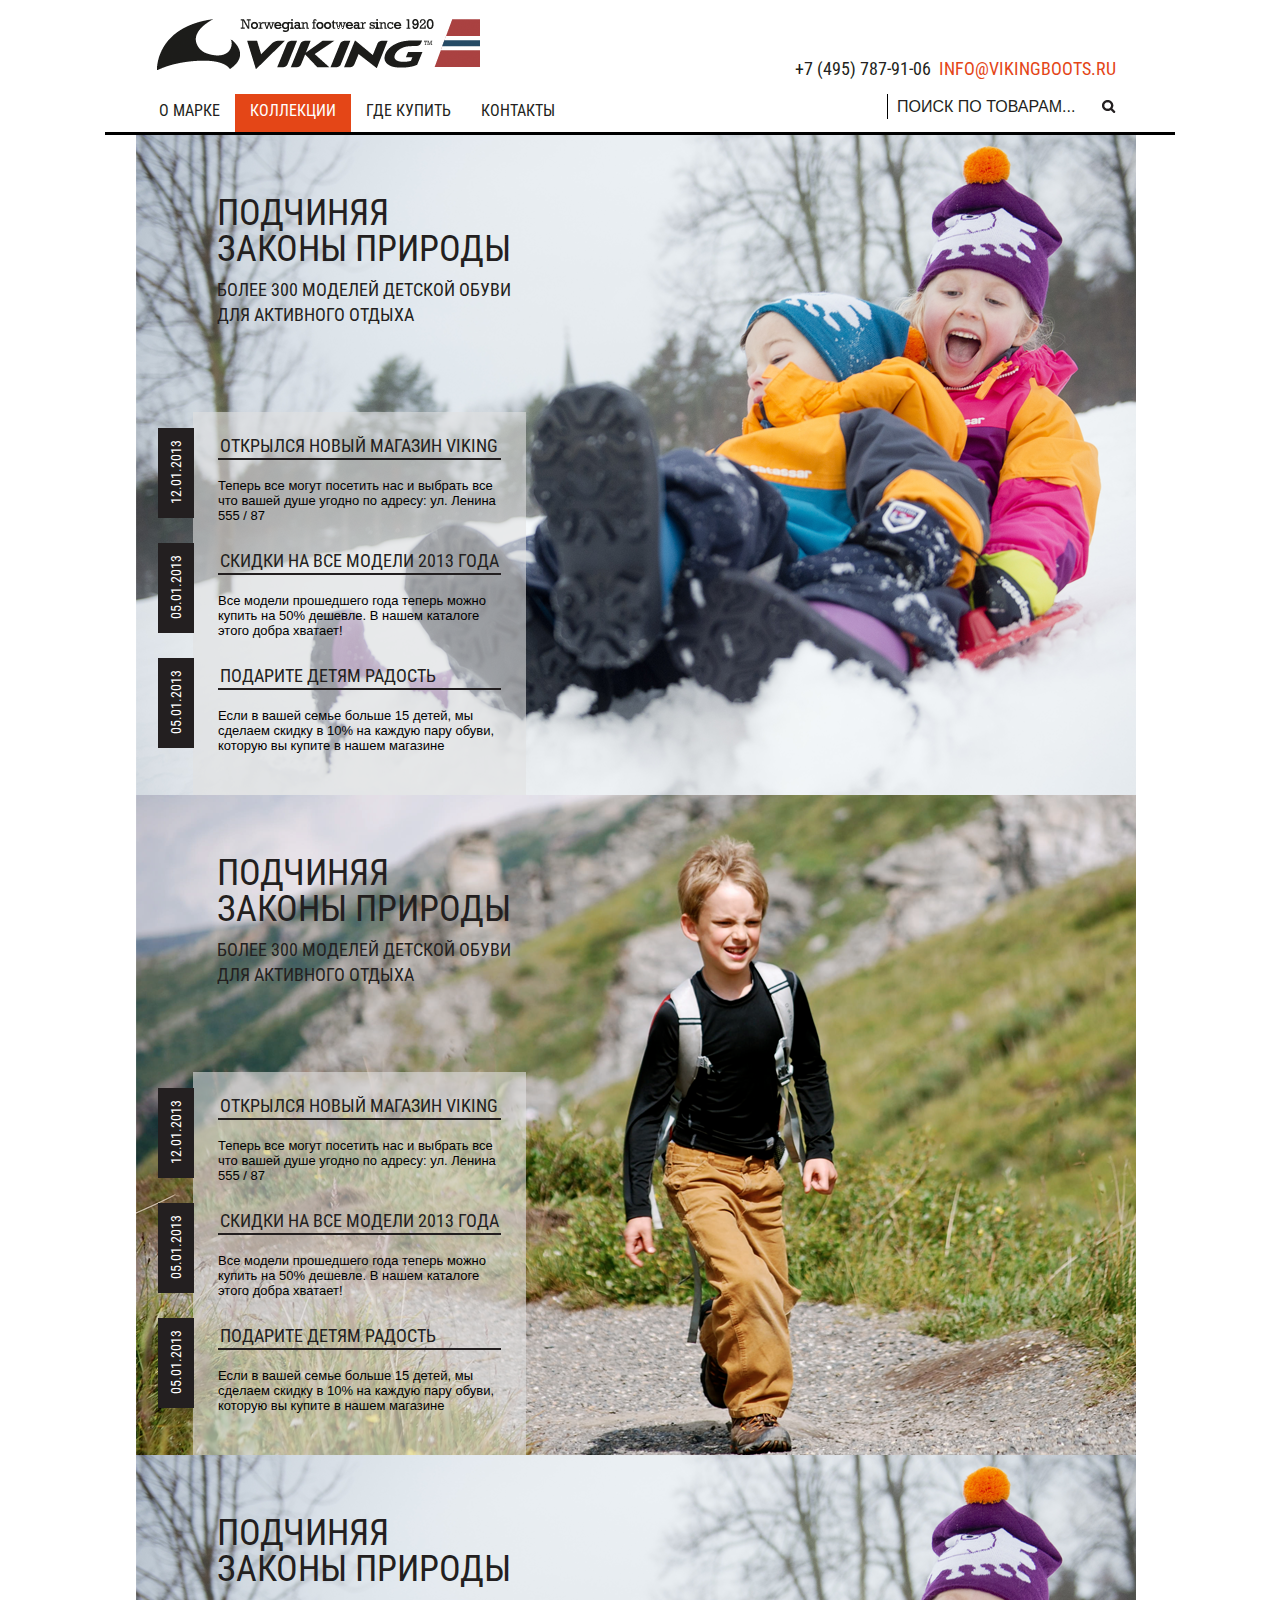
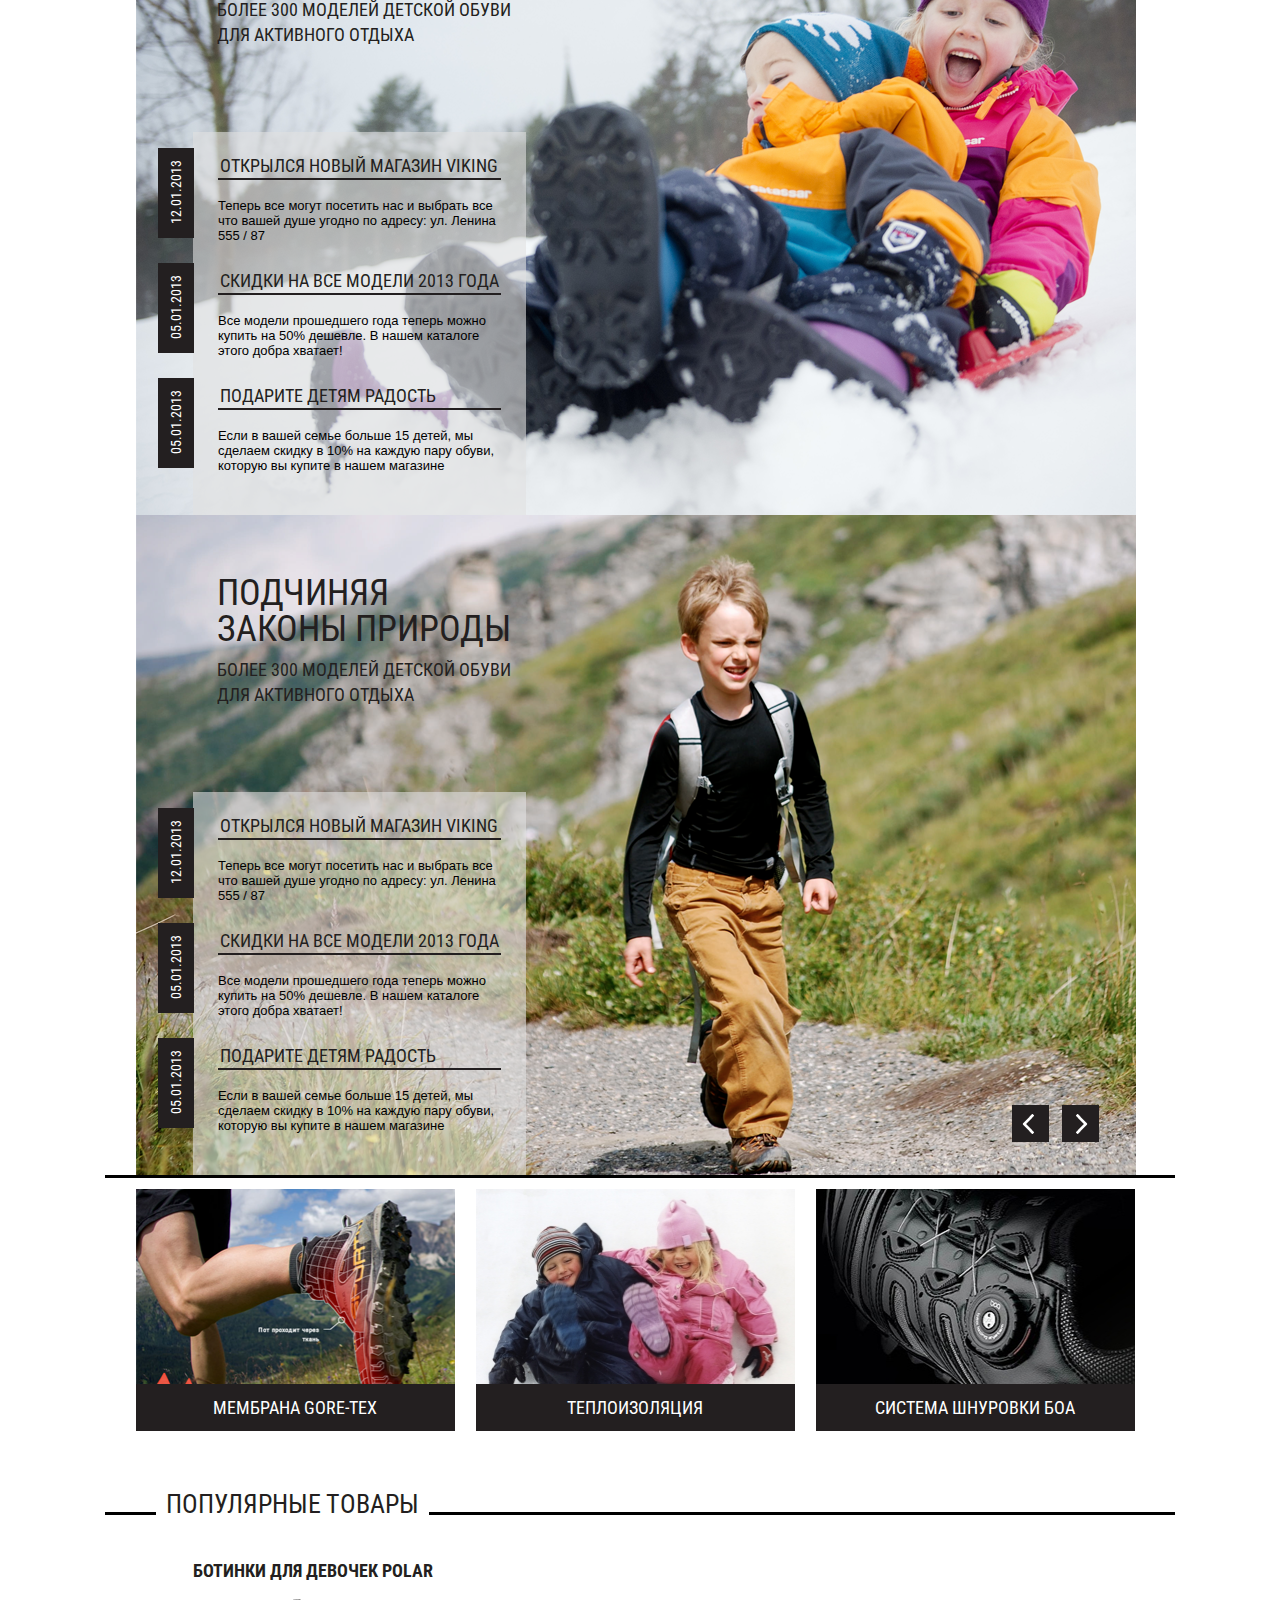
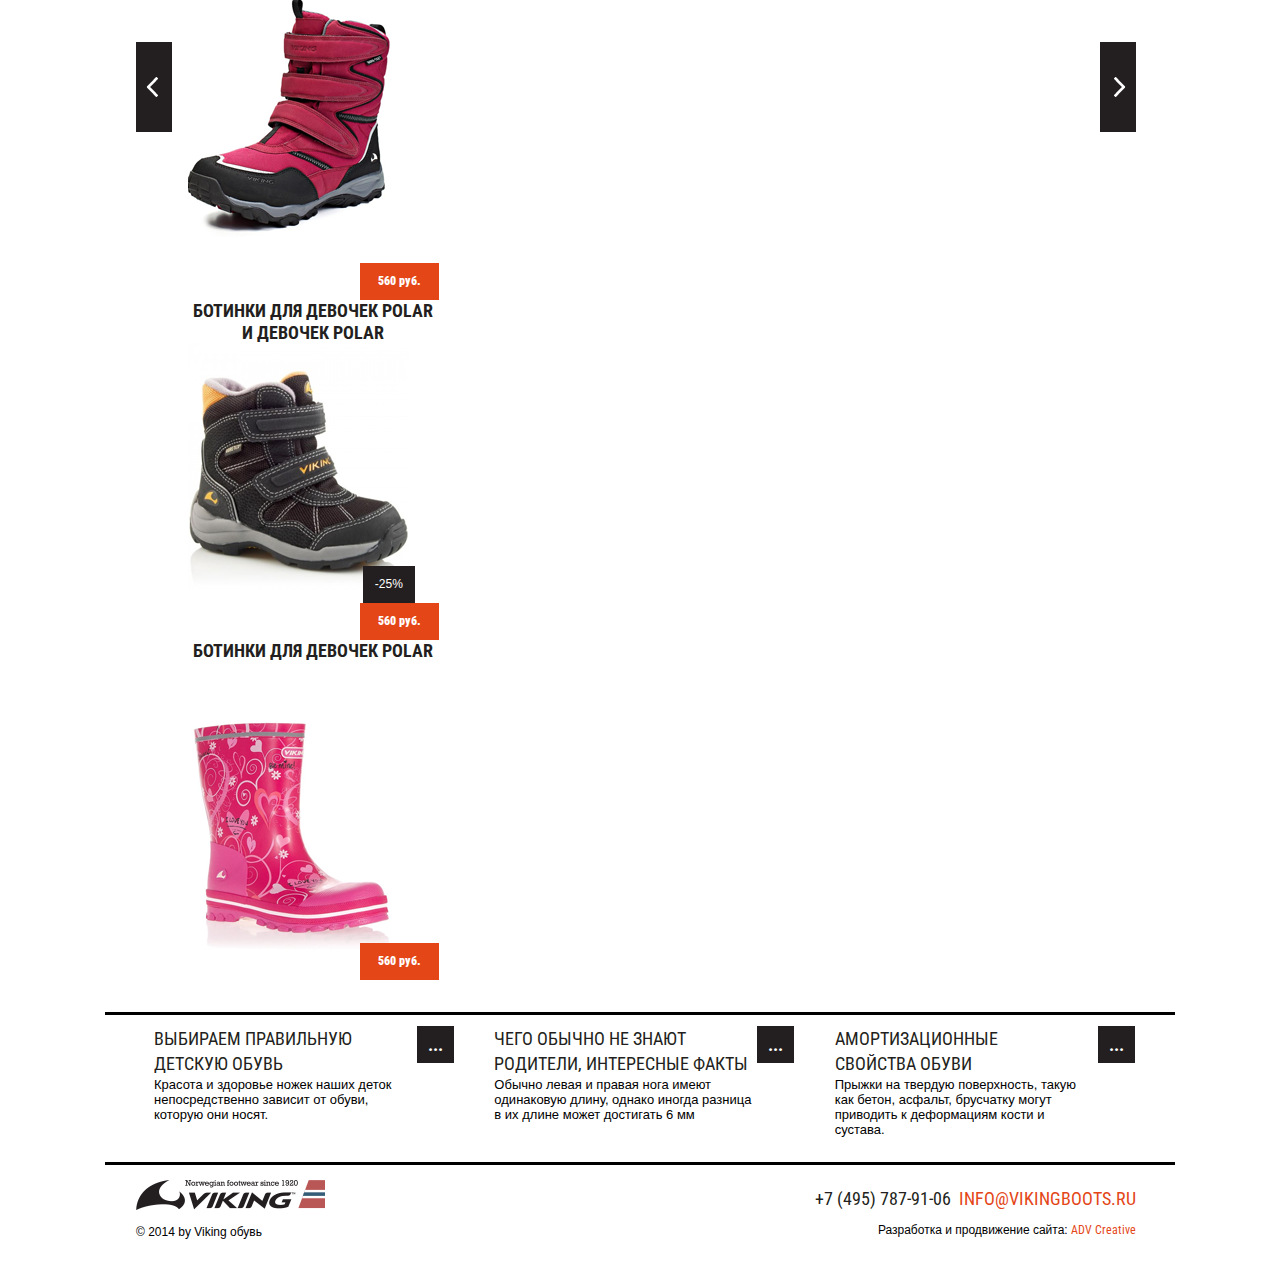
==== index.html @ 4ced4daa "index" ====
<!doctype html>
<!--[if lte IE 8]><html class="lteie8"><![endif]-->
<!--[if gt IE 8]><!--><html><!--<![endif]-->
<head>
	<meta charset="utf-8">
	<title>Template</title>
	<meta name="viewport" content="initial-scale=1"/>
	<link rel="stylesheet" media="screen" href="css/screen.css" >
	<link href='http://fonts.googleapis.com/css?family=Roboto+Condensed:400,700,900&subset=latin,cyrillic' rel='stylesheet' type='text/css'>
	<!--[if IE]><script src="js/html5shiv.js"></script><![endif]-->
	<script src="js/jquery.js"></script>
	<script src="js/cycle.js"></script>
	<script src="js/jquery.cycle2.carousel.js"></script>
	<script src="js/common.js"></script>
</head>
<body>

<!-- BEGIN  out-->
<div class="out">
	<!-- BEGIN .header -->
	<div class="header">
		<a href="#" class="header__left"></a>
		<div class="header__right">
			<span class="phone">+7 (495) 787-91-06</span>
			<a class="mail" href="mailto:info@vikingboots.ru">info@vikingboots.ru</a>
		</div>
	</div>
	<!-- END .header -->

	<!-- BEGIN .menu -->
	<ul class="menu">
		<li class="menu__input"><input type="text" placeholder="Поиск по товарам... "></li>
		<li class="menu__item"><a href="#">О марке</a></li>
		<li class="menu__item is-active"><a href="#">Коллекции</a></li>
		<li class="menu__item"><a href="#">Где купить</a></li>
		<li class="menu__item"><a href="#">контакты</a></li>
		<div class="border"></div>
	</ul>
	<!-- END .menu -->

	<!-- BEGIN .cycle -->
		<div class="cycle cycle-slideshow" 
	    data-cycle-fx="fadeout"
			data-cycle-pager-template="<button></button>"
      data-cycle-prev=".cycle__nav_prev"
      data-cycle-next=".cycle__nav_next"
      data-cycle-slides=".cycle__item"
	    data-cycle-timeout="4000"
	    data-cycle-pause-on-hover="true"
	    >
	    <div class="cycle__item">
				<img src="img/arr1.png" alt="img">
	    	<div class="cycle__field">
	    		<div class="cycle__top">
	    			<h3 class="h1">подчиняя<br>Законы Природы</h3>
	    			<div class="cycle__text">более 300 моделей детской обуви<br>для активного отдыха</div>
	    		</div>
					<div class="cycle__bot">
						<div class="cycle__col">
							<a href="#" class="h4">открылся новый магазин Viking</a>
							<p>Теперь все могут посетить нас и выбрать все что вашей душе угодно по адресу: ул. Ленина 555 / 87	</p>
							<div class="cycle__date">12.01.2013</div>
						</div>
						<div class="cycle__col">
							<a href="#" class="h4">Скидки на все модели 2013 года</a>
							<p>Все модели прошедшего года теперь можно купить на 50% дешевле. В нашем каталоге этого добра хватает!</p>
							<div class="cycle__date">05.01.2013</div>
						</div>
						<div class="cycle__col">
							<a href="#" class="h4">Подарите детям радость</a>
							<p>Если в вашей семье больше 15 детей, мы сделаем скидку в 10% на каждую пару обуви, которую вы купите в нашем магазине</p>
							<div class="cycle__date">05.01.2013</div>
						</div>
					</div>
	    	</div>
	    </div>
	    <div class="cycle__item">
				<img src="img/arr2.png" alt="img">
	    	<div class="cycle__field">
	    		<div class="cycle__top">
	    			<h3 class="h1">подчиняя<br>Законы Природы</h3>
	    			<div class="cycle__text">более 300 моделей детской обуви<br>для активного отдыха</div>
	    		</div>
					<div class="cycle__bot">
						<div class="cycle__col">
							<a href="#" class="h4">открылся новый магазин Viking</a>
							<p>Теперь все могут посетить нас и выбрать все что вашей душе угодно по адресу: ул. Ленина 555 / 87	</p>
							<div class="cycle__date">12.01.2013</div>
						</div>
						<div class="cycle__col">
							<a href="#" class="h4">Скидки на все модели 2013 года</a>
							<p>Все модели прошедшего года теперь можно купить на 50% дешевле. В нашем каталоге этого добра хватает!</p>
							<div class="cycle__date">05.01.2013</div>
						</div>
						<div class="cycle__col">
							<a href="#" class="h4">Подарите детям радость</a>
							<p>Если в вашей семье больше 15 детей, мы сделаем скидку в 10% на каждую пару обуви, которую вы купите в нашем магазине</p>
							<div class="cycle__date">05.01.2013</div>
						</div>
					</div>
	    	</div>
	    </div>
	    <div class="cycle__item">
				<img src="img/arr1.png" alt="img">
	    	<div class="cycle__field">
	    		<div class="cycle__top">
	    			<h3 class="h1">подчиняя<br>Законы Природы</h3>
	    			<div class="cycle__text">более 300 моделей детской обуви<br>для активного отдыха</div>
	    		</div>
					<div class="cycle__bot">
						<div class="cycle__col">
							<a href="#" class="h4">открылся новый магазин Viking</a>
							<p>Теперь все могут посетить нас и выбрать все что вашей душе угодно по адресу: ул. Ленина 555 / 87	</p>
							<div class="cycle__date">12.01.2013</div>
						</div>
						<div class="cycle__col">
							<a href="#" class="h4">Скидки на все модели 2013 года</a>
							<p>Все модели прошедшего года теперь можно купить на 50% дешевле. В нашем каталоге этого добра хватает!</p>
							<div class="cycle__date">05.01.2013</div>
						</div>
						<div class="cycle__col">
							<a href="#" class="h4">Подарите детям радость</a>
							<p>Если в вашей семье больше 15 детей, мы сделаем скидку в 10% на каждую пару обуви, которую вы купите в нашем магазине</p>
							<div class="cycle__date">05.01.2013</div>
						</div>
					</div>
	    	</div>
	    </div>
	    <div class="cycle__item">
				<img src="img/arr2.png" alt="img">
	    	<div class="cycle__field">
	    		<div class="cycle__top">
	    			<h3 class="h1">подчиняя<br>Законы Природы</h3>
	    			<div class="cycle__text">более 300 моделей детской обуви<br>для активного отдыха</div>
	    		</div>
					<div class="cycle__bot">
						<div class="cycle__col">
							<a href="#" class="h4">открылся новый магазин Viking</a>
							<p>Теперь все могут посетить нас и выбрать все что вашей душе угодно по адресу: ул. Ленина 555 / 87	</p>
							<div class="cycle__date">12.01.2013</div>
						</div>
						<div class="cycle__col">
							<a href="#" class="h4">Скидки на все модели 2013 года</a>
							<p>Все модели прошедшего года теперь можно купить на 50% дешевле. В нашем каталоге этого добра хватает!</p>
							<div class="cycle__date">05.01.2013</div>
						</div>
						<div class="cycle__col">
							<a href="#" class="h4">Подарите детям радость</a>
							<p>Если в вашей семье больше 15 детей, мы сделаем скидку в 10% на каждую пару обуви, которую вы купите в нашем магазине</p>
							<div class="cycle__date">05.01.2013</div>
						</div>
					</div>
	    	</div>
	    </div>
			<button class="cycle__nav cycle__nav_prev"><span><i></i></span></button>
			<button class="cycle__nav cycle__nav_next"><span><i></i></span></button>
		</div>
		<!-- END .cycle -->

		<!-- BEGIN .previews-->
		<div class="previews">
			<div class="previews__item" style="background: url('img/arr3.png')">
				<div class="previews__col">
					<h3 class="h4">Мембрана Gore-Tex</h3>
					<div class="previews__text"><p>Мокрая ткань отнимает тепло у вашего тела. Ткани GORE-TEX® крайне водостойки, благодаря чему вы остаетесь в сухости и продолжаете заниматься своим делом в комфорте.</p></div>
					<a href="#" class="btn">Подробнее<i>&raquo;</i></a>
				</div>
			</div>
			<div class="previews__item" style="background: url('img/arr4.png')">
				<div class="previews__col">
					<h3 class="h4">Теплоизоляция</h3>
					<div class="previews__text"><p>Мокрая ткань отнимает тепло у вашего тела. Ткани GORE-TEX® крайне водостойки, благодаря чему вы остаетесь в сухости и продолжаете заниматься своим делом в комфорте.</p></div>
					<a href="#" class="btn">Подробнее<i>&raquo;</i></a>
				</div>
			</div>
			<div class="previews__item" style="background: url('img/arr5.png')">
				<div class="previews__col">
					<h3 class="h4">Система шнуровки БОА</h3>
					<div class="previews__text"><p>Мокрая ткань отнимает тепло у вашего тела. Ткани GORE-TEX® крайне водостойки, благодаря чему вы остаетесь в сухости и продолжаете заниматься своим делом в комфорте.</p></div>
					<a href="#" class="btn">Подробнее<i>&raquo;</i></a>
				</div>
			</div>
			<div class="border"></div>
		</div>
		<!-- END .previews -->

		<!-- BEGIN .carousel -->
		<div class="popular-items">
			<h3 class="h3">Популярные товары</h3>
			<div class="border"></div>
			<div class="carousel">
				<div class="cycle-slideshow" 
			    data-cycle-fx="carousel"
			    data-cycle-timeout="0"
			    data-cycle-carousel-visible="3"
					data-cycle-pager-template="<button></button>"
			    data-cycle-next=".cycle__nav_prev"
			    data-cycle-prev=".cycle__nav_next"
			    data-cycle-slides=".carousel__item"
			    >
			    <div class="carousel__item">
			    	<h3 class="h4">Ботинки для девочек Polar</h3>
			    	<div class="carousel__img"><img src="img/arr6.png" alt="img"></a></div>
			    	<div class="price">
			    		<div class="price__value">560 руб.</div>
			    	</div>
			    </div>
			    <div class="carousel__item">
			    	<h3 class="h4">Ботинки для девочек Polar<br>и девочек Polar</h3>
			    	<div class="carousel__img"><img src="img/arr7.png" alt="img"></a></div>
			    	<div class="price">
			    		<div class="price__discount">-25%</div>
			    		<div class="price__value">560 руб.</div>
			    	</div>
			    </div>
			    <div class="carousel__item">
			    	<h3 class="h4">Ботинки для девочек Polar</h3>
			    	<div class="carousel__img"><img src="img/arr8.png" alt="img"></a></div>
			    	<div class="price">
			    		<div class="price__value">560 руб.</div>
			    	</div>
			    </div>
			  </div>
				<button class="cycle__nav cycle__nav_prev"><i></i></button>
				<button class="cycle__nav cycle__nav_next"><i></i></button>
			</div>
		</div>
		<!-- END .carousel -->

		<!-- BEGIN .article -->
		<div class="article">
			<div class="border"></div>
			<div class="article__item">
				<h3 class="h4">Выбираем правильную <br>детскую обувь</h3>
				<p>Красота и здоровье ножек наших деток непосредственно зависит от обуви, которую они носят.</p>
				<a href="#" class="article__continue">...</a>
			</div>
			<div class="article__item">
				<h3 class="h4">Чего обычно не знают<br>родители, интересные факты</h3>
				<p>Обычно левая и правая нога имеют одинаковую длину, однако иногда разница в их длине может достигать 6 мм</p>
				<a href="#" class="article__continue">...</a>
			</div>
			<div class="article__item article__item_mod">
				<h3 class="h4">Амортизационные<br>свойства обуви</h3>
				<p>Прыжки на твердую поверхность, такую как бетон, асфальт, брусчатку могут приводить к деформациям кости и сустава.</p>
				<a href="#" class="article__continue">...</a>
			</div>
		</div>
		<!-- END .article -->
		<!-- BEGIN .footer -->
		<div class="footer">
			<div class="border"></div>
			<div class="footer__left">
				<a href="#" class="footer__logo"></a>
				<div class="footer__copyright">© 2014 by Viking обувь</div>
			</div>
			<div class="footer__right">
				<span class="phone">+7 (495) 787-91-06</span>
				<a class="mail" href="mailto:info@vikingboots.ru">info@vikingboots.ru</a>
				<div class="footer__development">Разработка и продвижение сайта: <a href="#">ADV Creative</a></div>
			</div>
		</div>
		<!-- END .footer -->
</div>
<!-- END out-->

</body>
</html>
---- css/screen.css ----
/*done by Coderiver.com.ua */
html, body, div, span, applet, object, iframe, h1, h2, h3, h4, h5, h6, p, blockquote, pre, a, abbr, acronym, address, big, cite, code, del, dfn, em, img, ins, kbd, q, s, samp, small, strike, strong, sub, sup, tt, var, b, u, i, center, dl, dt, dd, ol, ul, li, fieldset, form, label, legend, table, caption, tbody, tfoot, thead, tr, th, td, article, aside, canvas, details, embed, figure, figcaption, footer, header, hgroup, menu, nav, output, ruby, section, summary, time, mark, audio, video { margin: 0; padding: 0; border: 0; vertical-align: baseline; }

body, html { height: 100%; }

img, fieldset, a img { border: none; }

input[type="submit"], button { cursor: pointer; }
input[type="submit"]::-moz-focus-inner, button::-moz-focus-inner { padding: 0; border: 0; }

textarea { overflow: auto; }

input, button { margin: 0; padding: 0; border: 0; }

input, textarea, select, button, h1, h2, h3, h4, h5, h6, a, span, a:focus { outline: none; }

ul, ol { list-style-type: none; }

@media only screen and (min-device-width: 320px) and (max-device-width: 480px) { * { -webkit-text-size-adjust: none; } }
table { border-spacing: 0; border-collapse: collapse; width: 100%; }

body { font-size: 12px; font-family: Arial, sans-serif; line-height: 1.4; }

.btn { width: 185px; height: 47px; color: white; line-height: 47px; text-align: center; text-transform: uppercase; font-size: 18px; text-decoration: none; vertical-align: middle; font-family: "Roboto Condensed", sans-serif; background: #231f20; display: inline-block; -webkit-transition: 0.2s; -moz-transition: 0.2s; -o-transition: 0.2s; transition: 0.2s; }
.btn:hover { background: #e34617; -webkit-transition: 0.2s; -moz-transition: 0.2s; -o-transition: 0.2s; transition: 0.2s; }

.l { *zoom: 1; }
.l:after { content: " "; display: table; clear: both; }
.l .l-col1 { float: left; width: 20%; }
.l .l-col2 { float: right; width: 70%; }

.out { margin: 0 auto; padding: 0 39px 0 31px; width: 1070px; min-height: 100%; -webkit-box-sizing: border-box; -moz-box-sizing: border-box; box-sizing: border-box; }

.h1 { font-size: 36px; }

.h3 { font-size: 26px; }

.h4 { font-size: 18px; }

.h1, .h3, .h4 { text-transform: uppercase; }

a, .h1, .h3, .h4, .phone, .mail, .menu__item, .cycle__top, .cycle__date { color: #231f20; font-weight: 400; font-family: "Roboto Condensed", sans-serif; }

p { font: 13px normal Arial, sans-serif; }

.border { left: -31px; right: -39px; height: 3px; background: black; }

.header { height: 94px; }

.header__left { float: left; margin-top: 10px; background: url('../img/icons-sa84bb29f4a.png') 0 0 no-repeat; width: 370px; height: 74px; }

.header__right { float: right; margin-top: 56px; }

.phone, .mail { font-size: 18px; }

.phone { padding-right: 5px; }

.mail { color: #e44617; text-decoration: none; text-transform: uppercase; }
.mail:hover { text-decoration: underline; }

.header__right, .menu { padding: 0 20px 0 8px; -webkit-box-sizing: border-box; -moz-box-sizing: border-box; box-sizing: border-box; }

.menu { position: relative; width: 100%; font-size: 0; }
.menu .border { position: absolute; bottom: -3px; }
.menu .menu__item { padding: 0 15px; height: 38px; font-size: 16px; display: inline-block; }
.menu .menu__item a { color: #231f20; line-height: 34px; text-decoration: none; text-transform: uppercase; -webkit-transition: 0.2s; -moz-transition: 0.2s; -o-transition: 0.2s; transition: 0.2s; }
.menu .menu__item.is-active { background: #e44617; }
.menu .menu__item.is-active a { color: white; }
.menu .menu__item:hover { background: #e44617; -webkit-transition: 0.2s; -moz-transition: 0.2s; -o-transition: 0.2s; transition: 0.2s; }
.menu .menu__item:hover a { color: white; }
.menu .menu__input { position: relative; float: right; padding-right: 23px; width: 205px; }
.menu .menu__input input { padding: 0 9px; width: 100%; height: 25px; line-height: 24px; font-size: 16px; }
.menu .menu__input input:-moz-placeholder, .menu .menu__input input::-moz-placeholder { color: #231f20; opacity: 1; }
.menu .menu__input input::-webkit-input-placeholder { color: #231f20; }
.menu .menu__input input:-ms-input-placeholder { text-transform: uppercase; }
.menu .menu__input input:-moz-placeholder { text-transform: uppercase; }
.menu .menu__input input::-moz-placeholder { text-transform: uppercase; }
.menu .menu__input input::-webkit-input-placeholder { text-transform: uppercase; }
.menu .menu__input input::placeholder { text-transform: uppercase; }
.menu .menu__input input:focus:-ms-input-placeholder { font-size: 0; }
.menu .menu__input input:focus:-moz-placeholder { font-size: 0; }
.menu .menu__input input:focus::-moz-placeholder { font-size: 0; }
.menu .menu__input input:focus::-webkit-input-placeholder { font-size: 0; }
.menu .menu__input input:focus::placeholder { font-size: 0; }
.menu .menu__input:before { position: absolute; content: ""; top: 0; left: -1px; height: 25px; width: 1px; background: black; }
.menu .menu__input:after { position: absolute; content: ""; top: 5px; right: 0; background: url('../img/icons-sa84bb29f4a.png') 0 -124px no-repeat; width: 15px; height: 15px; }

.cycle { position: relative; margin-top: 3px; overflow: hidden; }
.cycle .cycle__field { position: absolute; top: 0; left: 57px; bottom: 0; width: 333px; }
.cycle .cycle__top { padding: 60px 15px 85px 24px; text-transform: uppercase; }
.cycle .cycle__top .cycle__text { font-size: 18px; }
.cycle .cycle__top .h1 { padding-bottom: 10px; line-height: 1; }
.cycle .cycle__bot { padding: 25px; background: rgba(225, 225, 225, 0.6); -webkit-box-sizing: border-box; -moz-box-sizing: border-box; box-sizing: border-box; }
.cycle .cycle__col { position: relative; padding-bottom: 29px; }
.cycle .cycle__col .h4 { position: relative; margin-bottom: 18px; padding: 0 0 5px 2px; line-height: 1; text-decoration: none; display: block; }
.cycle .cycle__col .h4:before { position: absolute; content: ""; left: 0; bottom: 0; right: 0; height: 2px; background: #231f20; }
.cycle .cycle__col .cycle__date { position: absolute; left: -87px; top: 18px; padding: 0 12px 0 14px; height: 36px; color: white; line-height: 36px; font-size: 14px; background: #231f20; -moz-transform: rotate(270deg); -o-transform: rotate(270deg); -webkit-transform: rotate(270deg); -ms-transform: rotate(270deg); transform: rotate(270deg); filter: progid:DXImageTransform.Microsoft.Matrix(M11=$m11, M12=$m12,M21=$m21, M22=$m22, sizingMethod='auto expand'); zoom: 1; }

.cycle__nav { position: absolute; bottom: 33px; width: 37px; height: 37px; background: #231f20; z-index: 10000; -webkit-transition: 0.2s; -moz-transition: 0.2s; -o-transition: 0.2s; transition: 0.2s; }
.cycle__nav i { position: absolute; top: 50%; left: 14px; margin-top: -10px; background: url('../img/icons-sa84bb29f4a.png') 0 -201px no-repeat; width: 12px; height: 20px; }
.cycle__nav:hover { background: #e44617; -webkit-transition: 0.2s; -moz-transition: 0.2s; -o-transition: 0.2s; transition: 0.2s; }

.cycle__nav_prev { right: 87px; }
.cycle__nav_prev i { left: 10px; -moz-transform: rotate(180deg); -o-transform: rotate(180deg); -webkit-transform: rotate(180deg); -ms-transform: rotate(180deg); transform: rotate(180deg); filter: progid:DXImageTransform.Microsoft.Matrix(M11=$m11, M12=$m12,M21=$m21, M22=$m22, sizingMethod='auto expand'); zoom: 1; }

.cycle__nav_next { right: 37px; }
.cycle__nav_next span { right: 0; }

.cycle__item { position: relative; width: 100%; height: 660px; overflow: hidden; }
.cycle__item img { display: block; }

.previews { position: relative; margin-left: -18px; padding: 14px 0 50px; }
.previews .border { position: absolute; top: 0; left: -13px; }

.previews__item { position: relative; margin-left: 18px; width: 31.3%; height: 242px; overflow: hidden; display: inline-block; -webkit-background-size: cover; -o-background-size: cover; background-size: cover; }

.previews__col { position: absolute; bottom: -143px; height: 190px; width: 100%; background: rgba(255, 255, 255, 0.7); -webkit-transition: 0.4s; -moz-transition: 0.4s; -o-transition: 0.4s; transition: 0.4s; }
.previews__col:hover { bottom: 0; -webkit-transition: 0.4s; -moz-transition: 0.4s; -o-transition: 0.4s; transition: 0.4s; }
.previews__col .h4 { height: 47px; width: 100%; line-height: 47px; color: white; text-align: center; cursor: pointer; background: #231f20; }
.previews__col .previews__text { padding: 10px 20px 0; }
.previews__col .btn { position: absolute; left: 50%; bottom: 0; margin-left: -92.5px; }
.previews__col .btn i { padding-left: 8px; font-style: normal; font-size: 30px; line-height: 1; vertical-align: text-bottom; }

.popular-items { position: relative; }
.popular-items .h3 { margin-left: 20px; padding: 0 10px; display: inline-block; background: white; }
.popular-items .border { position: absolute; top: 26px; z-index: -1; }
.popular-items .carousel { padding: 38px 37px 32px; position: relative; overflow: hidden; }
.popular-items .carousel .cycle-slideshow { width: 100% !important; }
.popular-items .carousel .cycle__nav { top: 120px; width: 36px; height: 90px; }
.popular-items .carousel .cycle__nav_prev { left: 0; }
.popular-items .carousel .cycle__nav_next { right: 0; }
.popular-items .carousel__item { position: relative !important; height: 340px; width: 251px; margin: 0 1.6%; vertical-align: top; text-align: center; }
.popular-items .carousel__item .h4 { line-height: 1.2; font-weight: 700; }
.popular-items .cycle-sentinel { margin: 0; }
.popular-items .carousel__img { line-height: 256px; overflow: hidden; }
.popular-items .carousel__img img { float: right; margin-right: 30px; vertical-align: middle; display: block; }
.popular-items .price { position: absolute; bottom: 0; right: 0; width: 154px; }
.popular-items .price__value { float: right; padding: 0 18px; height: 37px; font-family: "Roboto Condensed", sans-serif; font-weight: 900; text-align: center; line-height: 37px; color: white; z-index: 20000; background: #e44617; display: inline-block; }
.popular-items .price__discount { float: right; margin-right: 24px; padding: 0 12px; height: 37px; line-height: 37px; text-align: center; color: white; background: #231f20; display: inline-block; }

.article { position: relative; padding: 14px 0 25px 18px; width: 100%; }
.article .border { position: absolute; top: 0; right: -21px; }

.article__item { position: relative; margin-right: 37px; padding-right: 37px; width: 300px; vertical-align: top; display: inline-block; -webkit-box-sizing: border-box; -moz-box-sizing: border-box; box-sizing: border-box; }

.article__item_mod { margin-right: 0; }

.article__continue { position: absolute; top: 0; right: 0; height: 37px; width: 37px; line-height: 37px; color: white; text-align: center; text-decoration: none; font-weight: bold; font-size: 18px; background: #231f20; display: inline-block; -webkit-transition: 0.2s; -moz-transition: 0.2s; -o-transition: 0.2s; transition: 0.2s; }
.article__continue:hover { background: #e44617; -webkit-transition: 0.2s; -moz-transition: 0.2s; -o-transition: 0.2s; transition: 0.2s; }

.footer { position: relative; height: 106px; }
.footer .border { position: absolute; top: 0; }

.footer__left { float: left; }

.footer__logo { margin-top: 18px; text-decoration: none; display: inline-block; background: url('../img/icons-sa84bb29f4a.png') 0 -84px no-repeat; width: 189px; height: 30px; }

.footer__right { float: right; margin-top: 28px; line-height: 1; text-align: right; }

.footer__copyright { margin-top: 10px; }

.footer__development { margin-top: 16px; line-height: 1; }
.footer__development a { text-decoration: none; color: #e44617; }
.footer__development a:hover { text-decoration: underline; }
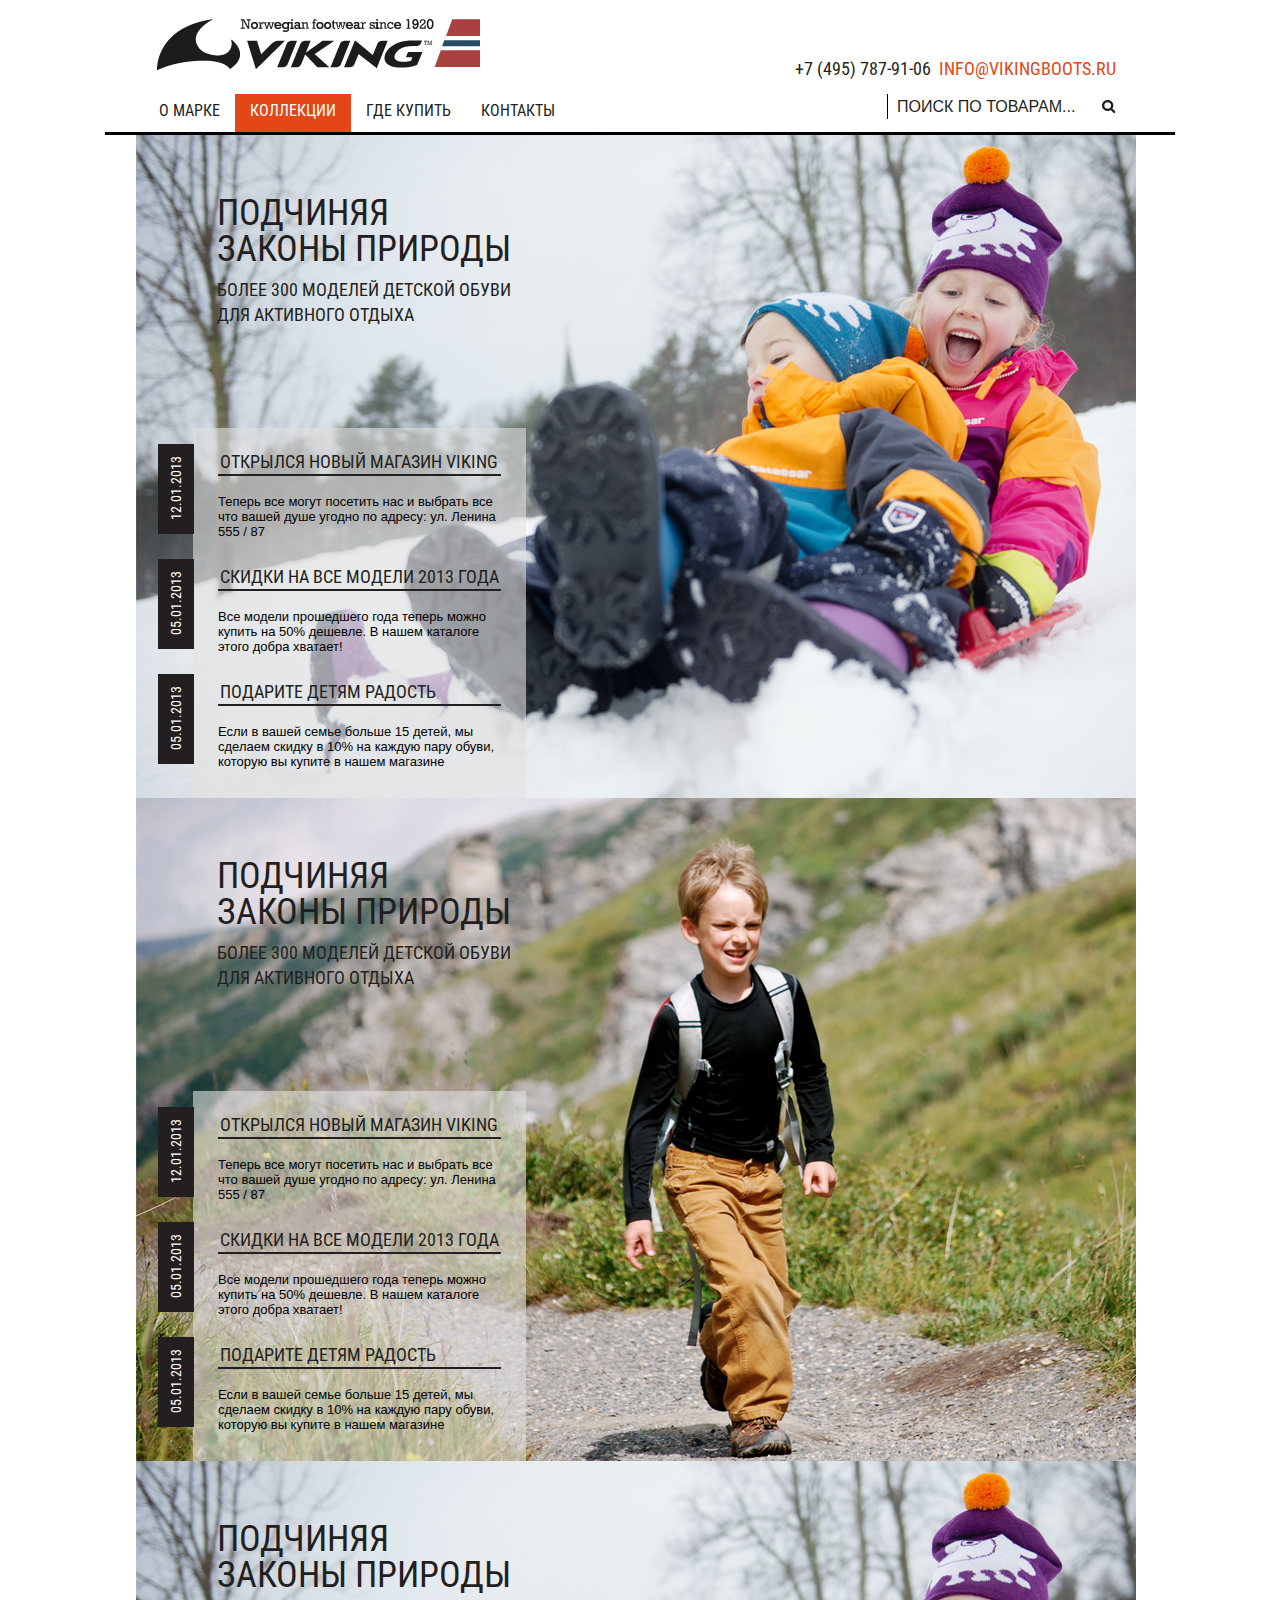
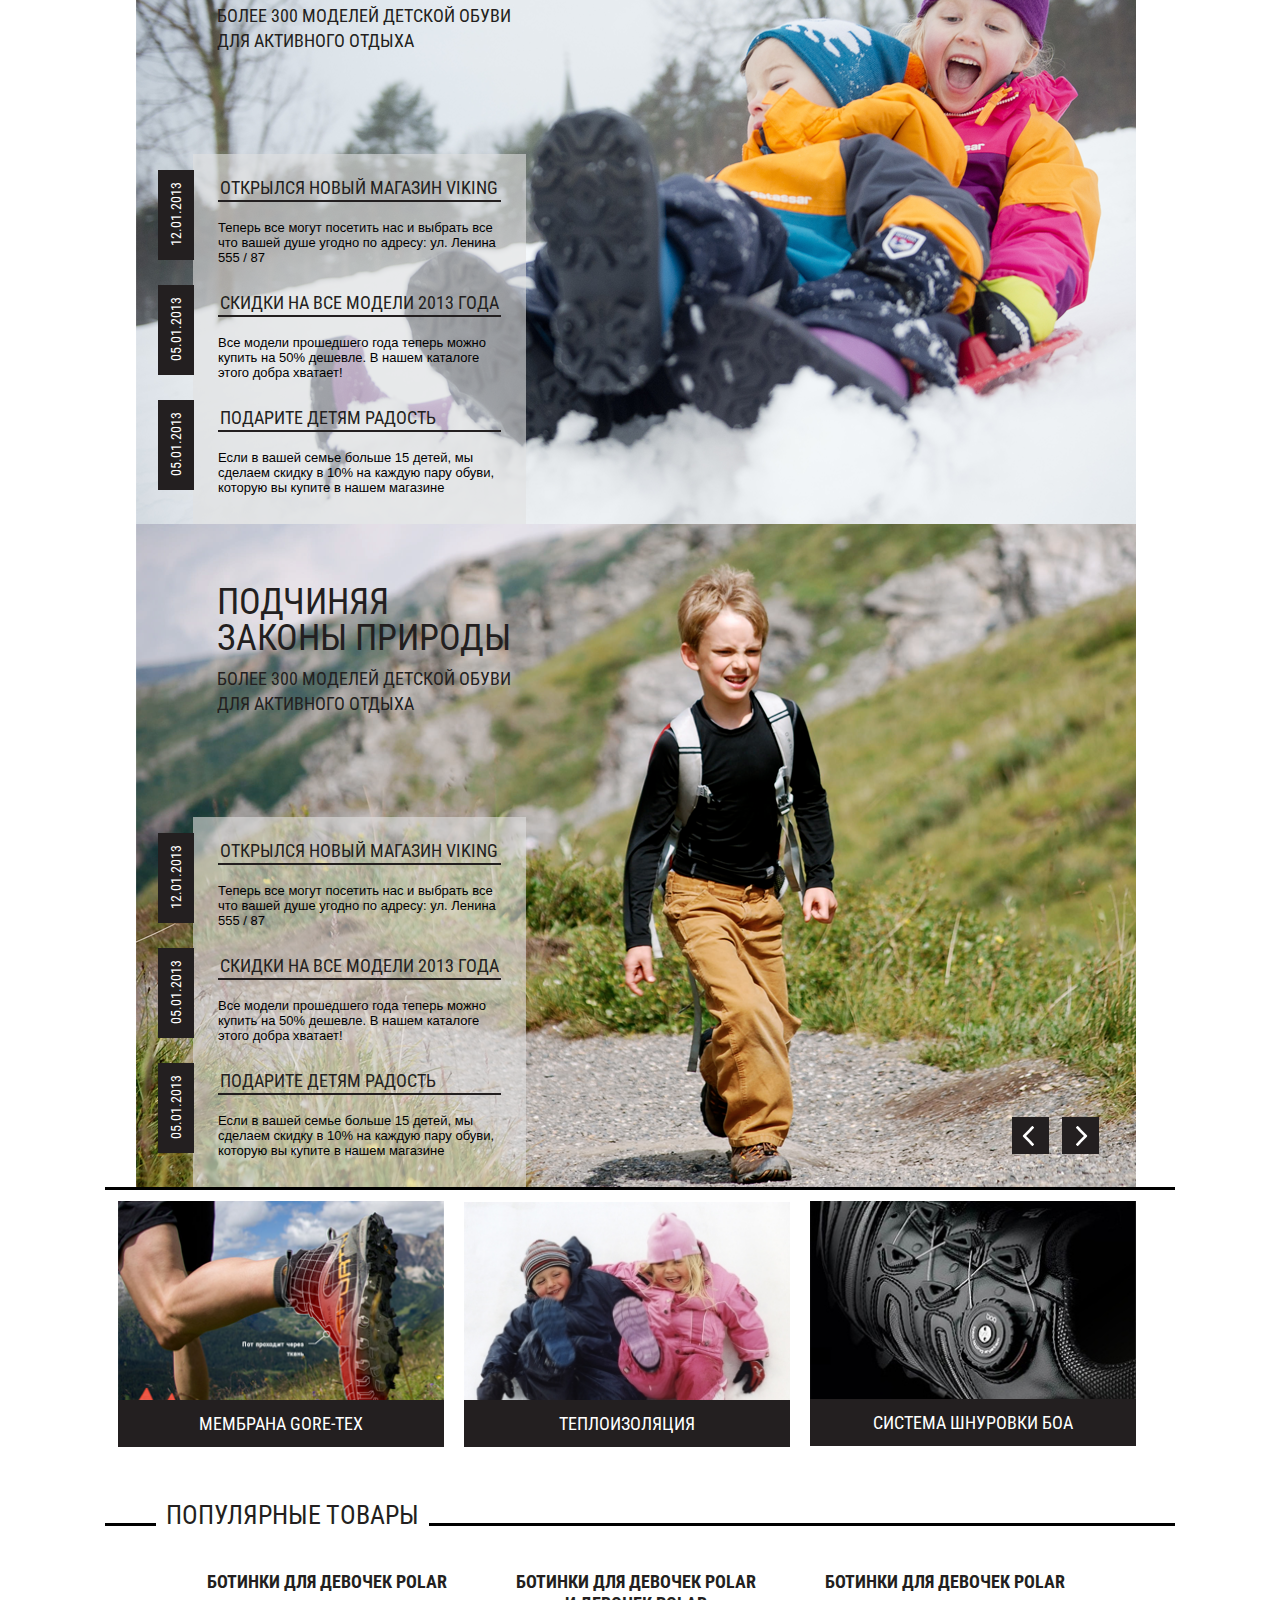
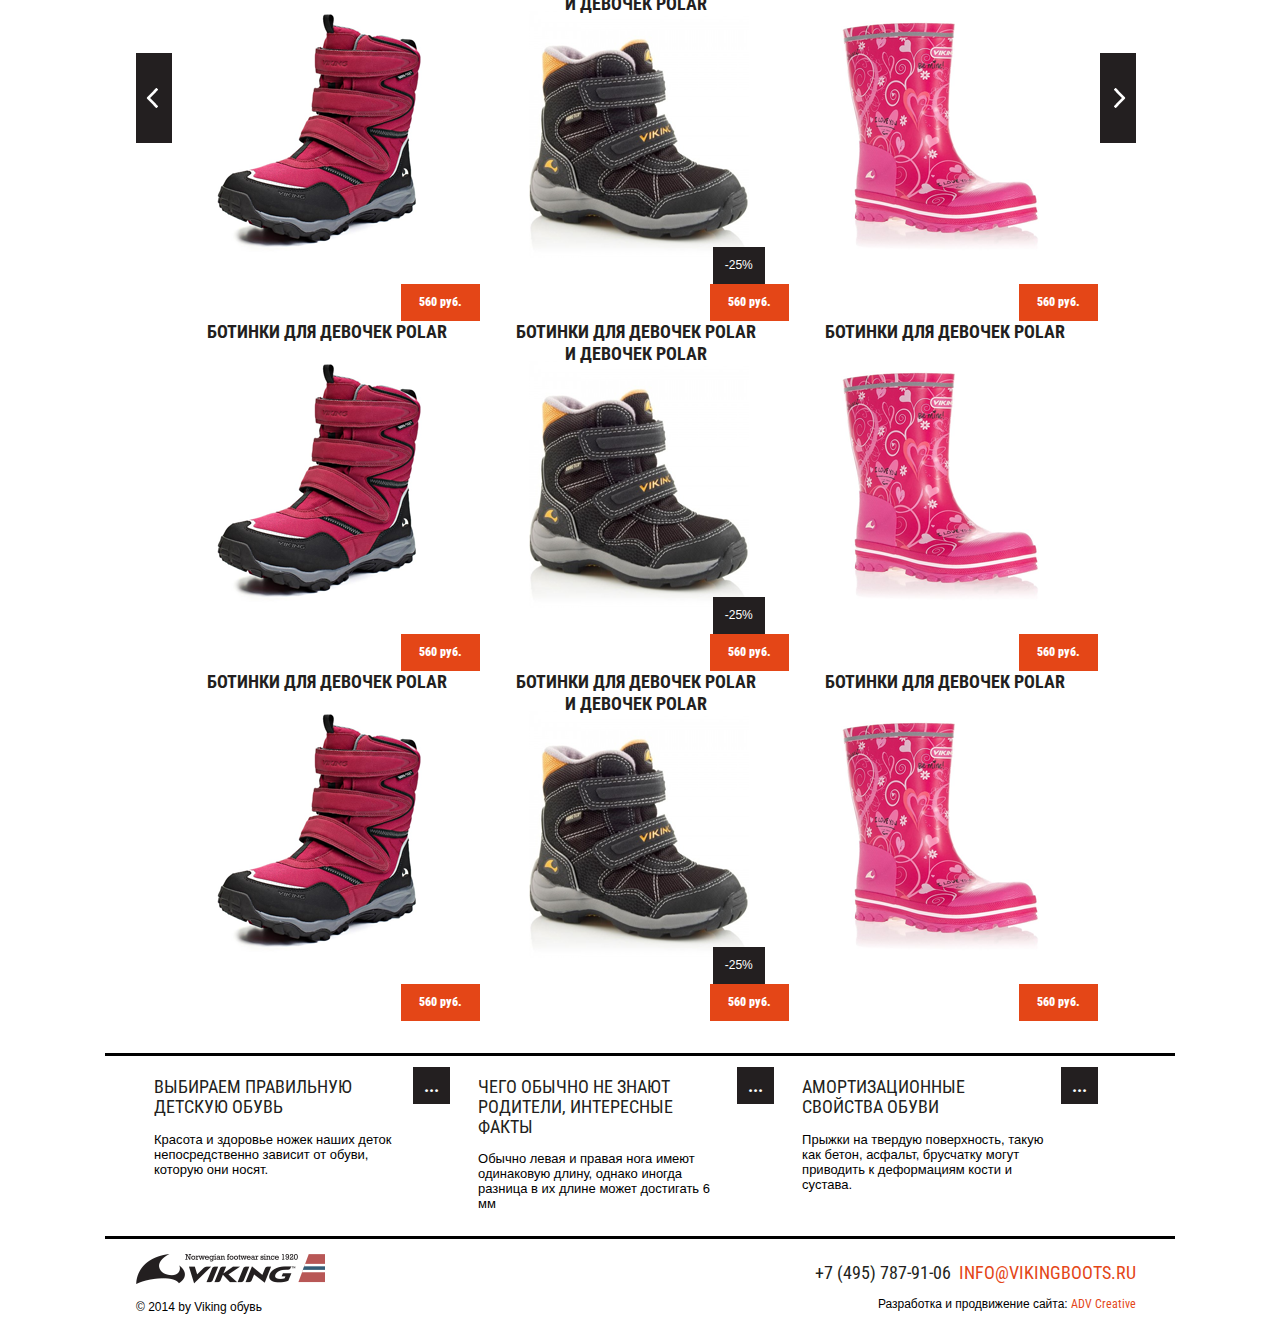
==== commit 5f28cc23: "upd" ====
--- a/index.html
+++ b/index.html
@@ -49,7 +49,7 @@
 	    data-cycle-pause-on-hover="true"
 	    >
 	    <div class="cycle__item">
-				<img src="img/arr1.png" alt="img">
+	    	<img src="img/arr1.png" alt="img">
 	    	<div class="cycle__field">
 	    		<div class="cycle__top">
 	    			<h3 class="h1">подчиняя<br>Законы Природы</h3>
@@ -75,7 +75,7 @@
 	    	</div>
 	    </div>
 	    <div class="cycle__item">
-				<img src="img/arr2.png" alt="img">
+	    	<img src="img/arr2.png" alt="img">
 	    	<div class="cycle__field">
 	    		<div class="cycle__top">
 	    			<h3 class="h1">подчиняя<br>Законы Природы</h3>
@@ -101,7 +101,7 @@
 	    	</div>
 	    </div>
 	    <div class="cycle__item">
-				<img src="img/arr1.png" alt="img">
+	    	<img src="img/arr1.png" alt="img">
 	    	<div class="cycle__field">
 	    		<div class="cycle__top">
 	    			<h3 class="h1">подчиняя<br>Законы Природы</h3>
@@ -127,7 +127,7 @@
 	    	</div>
 	    </div>
 	    <div class="cycle__item">
-				<img src="img/arr2.png" alt="img">
+	    	<img src="img/arr2.png" alt="img">
 	    	<div class="cycle__field">
 	    		<div class="cycle__top">
 	    			<h3 class="h1">подчиняя<br>Законы Природы</h3>
@@ -159,21 +159,24 @@
 
 		<!-- BEGIN .previews-->
 		<div class="previews">
-			<div class="previews__item" style="background: url('img/arr3.png')">
+			<div class="previews__item">
+				<img src="img/arr3.png" alt="img">
 				<div class="previews__col">
 					<h3 class="h4">Мембрана Gore-Tex</h3>
 					<div class="previews__text"><p>Мокрая ткань отнимает тепло у вашего тела. Ткани GORE-TEX® крайне водостойки, благодаря чему вы остаетесь в сухости и продолжаете заниматься своим делом в комфорте.</p></div>
 					<a href="#" class="btn">Подробнее<i>&raquo;</i></a>
 				</div>
 			</div>
-			<div class="previews__item" style="background: url('img/arr4.png')">
+			<div class="previews__item">
+				<img src="img/arr4.png" alt="img">
 				<div class="previews__col">
 					<h3 class="h4">Теплоизоляция</h3>
 					<div class="previews__text"><p>Мокрая ткань отнимает тепло у вашего тела. Ткани GORE-TEX® крайне водостойки, благодаря чему вы остаетесь в сухости и продолжаете заниматься своим делом в комфорте.</p></div>
 					<a href="#" class="btn">Подробнее<i>&raquo;</i></a>
 				</div>
 			</div>
-			<div class="previews__item" style="background: url('img/arr5.png')">
+			<div class="previews__item previews__item_right">
+				<img src="img/arr5.png" alt="img">
 				<div class="previews__col">
 					<h3 class="h4">Система шнуровки БОА</h3>
 					<div class="previews__text"><p>Мокрая ткань отнимает тепло у вашего тела. Ткани GORE-TEX® крайне водостойки, благодаря чему вы остаетесь в сухости и продолжаете заниматься своим делом в комфорте.</p></div>
@@ -184,40 +187,89 @@
 		</div>
 		<!-- END .previews -->
 
-		<!-- BEGIN .carousel -->
+	<!-- BEGIN .popular-items .carousel -->
 		<div class="popular-items">
 			<h3 class="h3">Популярные товары</h3>
 			<div class="border"></div>
-			<div class="carousel">
+			<div class="carousel collection">
 				<div class="cycle-slideshow" 
-			    data-cycle-fx="carousel"
-			    data-cycle-timeout="0"
-			    data-cycle-carousel-visible="3"
+					data-cycle-fx="scrollHorz"
+			    data-cycle-timeout="4000"
 					data-cycle-pager-template="<button></button>"
-			    data-cycle-next=".cycle__nav_prev"
-			    data-cycle-prev=".cycle__nav_next"
-			    data-cycle-slides=".carousel__item"
+			    data-cycle-prev=".cycle__nav_prev"
+			    data-cycle-next=".cycle__nav_next"
+			    data-cycle-slides=".collection__item"
 			    >
-			    <div class="carousel__item">
-			    	<h3 class="h4">Ботинки для девочек Polar</h3>
-			    	<div class="carousel__img"><img src="img/arr6.png" alt="img"></a></div>
-			    	<div class="price">
-			    		<div class="price__value">560 руб.</div>
+			    <div class="collection__item">
+			    	<div class="collection__block">
+				    	<h3 class="h4">Ботинки для девочек Polar</h3>
+				    	<div class="collection__img"><img src="img/arr6.png" alt=""></div>
+				    	<div class="price">
+				    		<div class="price__value">560 руб.</div>
+				    	</div>
+			    	</div>
+			    	<div class="collection__block">
+				    	<h3 class="h4">Ботинки для девочек Polar<br>и девочек Polar</h3>
+				    	<div class="collection__img"><img src="img/arr7.png" alt=""></div>
+				    	<div class="price">
+			    		<div class="price__discount">-25%</div>
+				    		<div class="price__value">560 руб.</div>
+				    	</div>
+			    	</div>
+			    	<div class="collection__block">
+				    	<h3 class="h4">Ботинки для девочек Polar</h3>
+				    	<div class="collection__img"><img src="img/arr8.png" alt=""></div>
+				    	<div class="price">
+				    		<div class="price__value">560 руб.</div>
+				    	</div>
 			    	</div>
 			    </div>
-			    <div class="carousel__item">
-			    	<h3 class="h4">Ботинки для девочек Polar<br>и девочек Polar</h3>
-			    	<div class="carousel__img"><img src="img/arr7.png" alt="img"></a></div>
-			    	<div class="price">
+			    <div class="collection__item">
+			    	<div class="collection__block">
+				    	<h3 class="h4">Ботинки для девочек Polar</h3>
+				    	<div class="collection__img"><img src="img/arr6.png" alt=""></div>
+				    	<div class="price">
+				    		<div class="price__value">560 руб.</div>
+				    	</div>
+			    	</div>
+			    	<div class="collection__block">
+				    	<h3 class="h4">Ботинки для девочек Polar<br>и девочек Polar</h3>
+				    	<div class="collection__img"><img src="img/arr7.png" alt=""></div>
+				    	<div class="price">
 			    		<div class="price__discount">-25%</div>
-			    		<div class="price__value">560 руб.</div>
+				    		<div class="price__value">560 руб.</div>
+				    	</div>
+			    	</div>
+			    	<div class="collection__block">
+				    	<h3 class="h4">Ботинки для девочек Polar</h3>
+				    	<div class="collection__img"><img src="img/arr8.png" alt=""></div>
+				    	<div class="price">
+				    		<div class="price__value">560 руб.</div>
+				    	</div>
 			    	</div>
 			    </div>
-			    <div class="carousel__item">
-			    	<h3 class="h4">Ботинки для девочек Polar</h3>
-			    	<div class="carousel__img"><img src="img/arr8.png" alt="img"></a></div>
-			    	<div class="price">
-			    		<div class="price__value">560 руб.</div>
+			    <div class="collection__item">
+			    	<div class="collection__block">
+				    	<h3 class="h4">Ботинки для девочек Polar</h3>
+				    	<div class="collection__img"><img src="img/arr6.png" alt=""></div>
+				    	<div class="price">
+				    		<div class="price__value">560 руб.</div>
+				    	</div>
+			    	</div>
+			    	<div class="collection__block">
+				    	<h3 class="h4">Ботинки для девочек Polar<br>и девочек Polar</h3>
+				    	<div class="collection__img"><img src="img/arr7.png" alt=""></div>
+				    	<div class="price">
+			    		<div class="price__discount">-25%</div>
+				    		<div class="price__value">560 руб.</div>
+				    	</div>
+			    	</div>
+			    	<div class="collection__block">
+				    	<h3 class="h4">Ботинки для девочек Polar</h3>
+				    	<div class="collection__img"><img src="img/arr8.png" alt=""></div>
+				    	<div class="price">
+				    		<div class="price__value">560 руб.</div>
+				    	</div>
 			    	</div>
 			    </div>
 			  </div>
@@ -225,7 +277,7 @@
 				<button class="cycle__nav cycle__nav_next"><i></i></button>
 			</div>
 		</div>
-		<!-- END .carousel -->
+		<!-- END .popular-items .carousel -->
 
 		<!-- BEGIN .article -->
 		<div class="article">
@@ -240,9 +292,14 @@
 				<p>Обычно левая и правая нога имеют одинаковую длину, однако иногда разница в их длине может достигать 6 мм</p>
 				<a href="#" class="article__continue">...</a>
 			</div>
-			<div class="article__item article__item_mod">
+			<div class="article__item">
 				<h3 class="h4">Амортизационные<br>свойства обуви</h3>
 				<p>Прыжки на твердую поверхность, такую как бетон, асфальт, брусчатку могут приводить к деформациям кости и сустава.</p>
+				<a href="#" class="article__continue">...</a>
+			</div>
+			<div class="article__item article__item_mod">
+				<h3 class="h4">Выбираем правильную <br>детскую обувь</h3>
+				<p>Красота и здоровье ножек наших деток непосредственно зависит от обуви, которую они носят.</p>
 				<a href="#" class="article__continue">...</a>
 			</div>
 		</div>
--- a/css/screen.css
+++ b/css/screen.css
@@ -21,33 +21,64 @@
 
 body { font-size: 12px; font-family: Arial, sans-serif; line-height: 1.4; }
 
+.out { margin: 0 auto; padding: 0 39px 0 31px; min-width: 1070px; width: 70%; min-height: 100%; -webkit-box-sizing: border-box; -moz-box-sizing: border-box; box-sizing: border-box; }
+
+.h1 { font-size: 36px; }
+
+.h3 { font-size: 26px; }
+
+.h4 { font-size: 18px; }
+
+.h1, .h3, .h4 { text-transform: uppercase; }
+
+a, .h1, .h3, .h4, .phone, .mail, .menu__item, .cycle__top, .cycle__date, .characteristic__item, .in, .series__table { color: #231f20; font-weight: 400; font-family: "Roboto Condensed", sans-serif; }
+
+p { font: 13px normal Arial, sans-serif; }
+
+.border { left: -31px; right: -39px; height: 3px; background: black; }
+
 .btn { width: 185px; height: 47px; color: white; line-height: 47px; text-align: center; text-transform: uppercase; font-size: 18px; text-decoration: none; vertical-align: middle; font-family: "Roboto Condensed", sans-serif; background: #231f20; display: inline-block; -webkit-transition: 0.2s; -moz-transition: 0.2s; -o-transition: 0.2s; transition: 0.2s; }
 .btn:hover { background: #e34617; -webkit-transition: 0.2s; -moz-transition: 0.2s; -o-transition: 0.2s; transition: 0.2s; }
 
-.l { *zoom: 1; }
+.breadcrumbs { width: 100%; }
+.breadcrumbs .breadcrumbs__item { position: relative; padding: 0 15px; display: inline-block; }
+.breadcrumbs .breadcrumbs__item a { color: #e44617; font-size: 13px; text-decoration: none; }
+.breadcrumbs .breadcrumbs__item a:hover { text-decoration: underline; }
+.breadcrumbs .breadcrumbs__item i { padding-right: 3px; color: #e44617; font-size: 14px; font-style: normal; }
+.breadcrumbs .breadcrumbs__item:before { position: absolute; content: ""; top: 50%; left: -2.5px; margin-top: -4px; background: url('../img/icons-s545f2d0f0f.png') 0 -171px no-repeat; width: 5px; height: 8px; }
+.breadcrumbs .breadcrumbs__item:first-child { padding-left: 0; }
+.breadcrumbs .breadcrumbs__item:first-child:before { content: none; }
+.breadcrumbs .breadcrumbs__item:last-child { padding-right: 0; }
+.breadcrumbs .breadcrumbs__item_right { float: right; text-align: right; }
+.breadcrumbs .breadcrumbs__item_right:before { display: none; }
+
+.footer { position: relative; height: 106px; }
+.footer .border { position: absolute; top: 0; }
+
+.footer__left { float: left; }
+
+.footer__logo { margin-top: 18px; text-decoration: none; display: inline-block; background: url('../img/icons-s545f2d0f0f.png') 0 -84px no-repeat; width: 189px; height: 30px; }
+
+.footer__right { float: right; margin-top: 28px; line-height: 1; text-align: right; }
+
+.footer__copyright { margin-top: 10px; }
+
+.footer__development { margin-top: 16px; line-height: 1; }
+.footer__development a { text-decoration: none; color: #e44617; }
+.footer__development a:hover { text-decoration: underline; }
+
+@media (min-width: 1760px) { .article { padding-right: 20px !important; padding-left: 37px !important; }
+  .article__item { padding-right: 56px !important; width: 25% !important; }
+  .article__item_mod { display: inline-block !important; }
+  .article__continue { right: 20px !important; } }
+.l { width: 100%; *zoom: 1; }
 .l:after { content: " "; display: table; clear: both; }
-.l .l-col1 { float: left; width: 20%; }
-.l .l-col2 { float: right; width: 70%; }
-
-.out { margin: 0 auto; padding: 0 39px 0 31px; width: 1070px; min-height: 100%; -webkit-box-sizing: border-box; -moz-box-sizing: border-box; box-sizing: border-box; }
-
-.h1 { font-size: 36px; }
-
-.h3 { font-size: 26px; }
-
-.h4 { font-size: 18px; }
-
-.h1, .h3, .h4 { text-transform: uppercase; }
-
-a, .h1, .h3, .h4, .phone, .mail, .menu__item, .cycle__top, .cycle__date { color: #231f20; font-weight: 400; font-family: "Roboto Condensed", sans-serif; }
-
-p { font: 13px normal Arial, sans-serif; }
-
-.border { left: -31px; right: -39px; height: 3px; background: black; }
+.l .l-col1 { float: left; width: 50%; }
+.l .l-col2 { float: right; width: 50%; }
 
 .header { height: 94px; }
 
-.header__left { float: left; margin-top: 10px; background: url('../img/icons-sa84bb29f4a.png') 0 0 no-repeat; width: 370px; height: 74px; }
+.header__left { float: left; margin-top: 10px; background: url('../img/icons-s545f2d0f0f.png') 0 0 no-repeat; width: 370px; height: 74px; }
 
 .header__right { float: right; margin-top: 56px; }
 
@@ -83,21 +114,21 @@
 .menu .menu__input input:focus::-webkit-input-placeholder { font-size: 0; }
 .menu .menu__input input:focus::placeholder { font-size: 0; }
 .menu .menu__input:before { position: absolute; content: ""; top: 0; left: -1px; height: 25px; width: 1px; background: black; }
-.menu .menu__input:after { position: absolute; content: ""; top: 5px; right: 0; background: url('../img/icons-sa84bb29f4a.png') 0 -124px no-repeat; width: 15px; height: 15px; }
+.menu .menu__input:after { position: absolute; content: ""; top: 5px; right: 0; background: url('../img/icons-s545f2d0f0f.png') 0 -124px no-repeat; width: 15px; height: 15px; }
 
 .cycle { position: relative; margin-top: 3px; overflow: hidden; }
 .cycle .cycle__field { position: absolute; top: 0; left: 57px; bottom: 0; width: 333px; }
 .cycle .cycle__top { padding: 60px 15px 85px 24px; text-transform: uppercase; }
 .cycle .cycle__top .cycle__text { font-size: 18px; }
 .cycle .cycle__top .h1 { padding-bottom: 10px; line-height: 1; }
-.cycle .cycle__bot { padding: 25px; background: rgba(225, 225, 225, 0.6); -webkit-box-sizing: border-box; -moz-box-sizing: border-box; box-sizing: border-box; }
+.cycle .cycle__bot { position: absolute; bottom: 0; padding: 25px 25px 0; background: rgba(225, 225, 225, 0.6); -webkit-box-sizing: border-box; -moz-box-sizing: border-box; box-sizing: border-box; }
 .cycle .cycle__col { position: relative; padding-bottom: 29px; }
 .cycle .cycle__col .h4 { position: relative; margin-bottom: 18px; padding: 0 0 5px 2px; line-height: 1; text-decoration: none; display: block; }
 .cycle .cycle__col .h4:before { position: absolute; content: ""; left: 0; bottom: 0; right: 0; height: 2px; background: #231f20; }
 .cycle .cycle__col .cycle__date { position: absolute; left: -87px; top: 18px; padding: 0 12px 0 14px; height: 36px; color: white; line-height: 36px; font-size: 14px; background: #231f20; -moz-transform: rotate(270deg); -o-transform: rotate(270deg); -webkit-transform: rotate(270deg); -ms-transform: rotate(270deg); transform: rotate(270deg); filter: progid:DXImageTransform.Microsoft.Matrix(M11=$m11, M12=$m12,M21=$m21, M22=$m22, sizingMethod='auto expand'); zoom: 1; }
 
 .cycle__nav { position: absolute; bottom: 33px; width: 37px; height: 37px; background: #231f20; z-index: 10000; -webkit-transition: 0.2s; -moz-transition: 0.2s; -o-transition: 0.2s; transition: 0.2s; }
-.cycle__nav i { position: absolute; top: 50%; left: 14px; margin-top: -10px; background: url('../img/icons-sa84bb29f4a.png') 0 -201px no-repeat; width: 12px; height: 20px; }
+.cycle__nav i { position: absolute; top: 50%; left: 14px; margin-top: -10px; background: url('../img/icons-s545f2d0f0f.png') 0 -272px no-repeat; width: 12px; height: 20px; }
 .cycle__nav:hover { background: #e44617; -webkit-transition: 0.2s; -moz-transition: 0.2s; -o-transition: 0.2s; transition: 0.2s; }
 
 .cycle__nav_prev { right: 87px; }
@@ -106,17 +137,20 @@
 .cycle__nav_next { right: 37px; }
 .cycle__nav_next span { right: 0; }
 
-.cycle__item { position: relative; width: 100%; height: 660px; overflow: hidden; }
-.cycle__item img { display: block; }
-
-.previews { position: relative; margin-left: -18px; padding: 14px 0 50px; }
+.cycle__item { position: relative; width: 100%; height: 100%; overflow: hidden; }
+.cycle__item img { width: 100%; display: block; }
+
+.previews { position: relative; margin-left: -18px; padding: 14px 0 50px; font-size: 0; }
 .previews .border { position: absolute; top: 0; left: -13px; }
 
-.previews__item { position: relative; margin-left: 18px; width: 31.3%; height: 242px; overflow: hidden; display: inline-block; -webkit-background-size: cover; -o-background-size: cover; background-size: cover; }
+.previews__item { position: relative; margin-right: 2%; width: 32%; overflow: hidden; display: inline-block; background-size: cover !important; }
+.previews__item img { width: 100%; }
+.previews__item:hover .previews__col { bottom: 0; -webkit-transition: 0.4s; -moz-transition: 0.4s; -o-transition: 0.4s; transition: 0.4s; }
+
+.previews__item_right { float: right; margin-right: 0; }
 
 .previews__col { position: absolute; bottom: -143px; height: 190px; width: 100%; background: rgba(255, 255, 255, 0.7); -webkit-transition: 0.4s; -moz-transition: 0.4s; -o-transition: 0.4s; transition: 0.4s; }
-.previews__col:hover { bottom: 0; -webkit-transition: 0.4s; -moz-transition: 0.4s; -o-transition: 0.4s; transition: 0.4s; }
-.previews__col .h4 { height: 47px; width: 100%; line-height: 47px; color: white; text-align: center; cursor: pointer; background: #231f20; }
+.previews__col .h4 { height: 47px; width: 100%; line-height: 47px; color: white; text-align: center; background: #231f20; }
 .previews__col .previews__text { padding: 10px 20px 0; }
 .previews__col .btn { position: absolute; left: 50%; bottom: 0; margin-left: -92.5px; }
 .previews__col .btn i { padding-left: 8px; font-style: normal; font-size: 30px; line-height: 1; vertical-align: text-bottom; }
@@ -125,40 +159,125 @@
 .popular-items .h3 { margin-left: 20px; padding: 0 10px; display: inline-block; background: white; }
 .popular-items .border { position: absolute; top: 26px; z-index: -1; }
 .popular-items .carousel { padding: 38px 37px 32px; position: relative; overflow: hidden; }
-.popular-items .carousel .cycle-slideshow { width: 100% !important; }
+.popular-items .carousel .cycle-carousel-wrap, .popular-items .carousel .cycle-slideshow { width: 100% !important; }
 .popular-items .carousel .cycle__nav { top: 120px; width: 36px; height: 90px; }
 .popular-items .carousel .cycle__nav_prev { left: 0; }
 .popular-items .carousel .cycle__nav_next { right: 0; }
-.popular-items .carousel__item { position: relative !important; height: 340px; width: 251px; margin: 0 1.6%; vertical-align: top; text-align: center; }
-.popular-items .carousel__item .h4 { line-height: 1.2; font-weight: 700; }
 .popular-items .cycle-sentinel { margin: 0; }
-.popular-items .carousel__img { line-height: 256px; overflow: hidden; }
-.popular-items .carousel__img img { float: right; margin-right: 30px; vertical-align: middle; display: block; }
-.popular-items .price { position: absolute; bottom: 0; right: 0; width: 154px; }
-.popular-items .price__value { float: right; padding: 0 18px; height: 37px; font-family: "Roboto Condensed", sans-serif; font-weight: 900; text-align: center; line-height: 37px; color: white; z-index: 20000; background: #e44617; display: inline-block; }
-.popular-items .price__discount { float: right; margin-right: 24px; padding: 0 12px; height: 37px; line-height: 37px; text-align: center; color: white; background: #231f20; display: inline-block; }
-
-.article { position: relative; padding: 14px 0 25px 18px; width: 100%; }
-.article .border { position: absolute; top: 0; right: -21px; }
-
-.article__item { position: relative; margin-right: 37px; padding-right: 37px; width: 300px; vertical-align: top; display: inline-block; -webkit-box-sizing: border-box; -moz-box-sizing: border-box; box-sizing: border-box; }
-
-.article__item_mod { margin-right: 0; }
-
-.article__continue { position: absolute; top: 0; right: 0; height: 37px; width: 37px; line-height: 37px; color: white; text-align: center; text-decoration: none; font-weight: bold; font-size: 18px; background: #231f20; display: inline-block; -webkit-transition: 0.2s; -moz-transition: 0.2s; -o-transition: 0.2s; transition: 0.2s; }
+.popular-items .price { position: absolute; bottom: 0; right: 0; }
+
+.collection__item { height: 350px; width: 100%; vertical-align: top; text-align: center; }
+.collection__item .h4 { height: 40px; line-height: 1.2; font-weight: 700; vertical-align: top; }
+
+.collection__block { position: relative; width: 33%; vertical-align: top; display: inline-block; }
+
+.collection__img { height: 310px; width: 100%; }
+.collection__img img { float: right; padding-right: 40px; }
+
+.popular-items_mod { padding-bottom: 37px; }
+.popular-items_mod .in { position: absolute; bottom: 0; left: 50%; margin-left: -106px; font-size: 18px; border: none; }
+.popular-items_mod .in i { padding-left: 5px; color: white; font-style: normal; font-size: 25px; line-height: 1; }
+.popular-items_mod .border { top: 100%; }
+
+.price { width: 154px; }
+
+.price__value { float: right; padding: 0 18px; height: 37px; font-family: "Roboto Condensed", sans-serif; font-weight: 900; text-align: center; line-height: 37px; color: white; z-index: 20000; background: #e44617; display: inline-block; }
+
+.price__discount { float: right; margin-right: 24px; padding: 0 12px; height: 37px; line-height: 37px; text-align: center; color: white; background: #231f20; display: inline-block; }
+
+.article { position: relative; padding: 14px 0 25px 18px; width: 100%; font-size: 0; -webkit-box-sizing: border-box; -moz-box-sizing: border-box; box-sizing: border-box; }
+.article .border { position: absolute; top: 0; }
+
+.article__item { position: relative; padding-right: 74px; width: 33%; vertical-align: top; display: inline-block; -webkit-box-sizing: border-box; -moz-box-sizing: border-box; box-sizing: border-box; }
+.article__item .h4 { padding: 10px 0 15px; line-height: 1.1; }
+
+.article__item_mod { display: none; }
+
+.article__continue { position: absolute; top: 0; right: 28px; height: 37px; width: 37px; line-height: 37px; color: white; text-align: center; text-decoration: none; font-weight: bold; font-size: 18px; background: #231f20; display: inline-block; -webkit-transition: 0.2s; -moz-transition: 0.2s; -o-transition: 0.2s; transition: 0.2s; }
 .article__continue:hover { background: #e44617; -webkit-transition: 0.2s; -moz-transition: 0.2s; -o-transition: 0.2s; transition: 0.2s; }
 
-.footer { position: relative; height: 106px; }
-.footer .border { position: absolute; top: 0; }
-
-.footer__left { float: left; }
-
-.footer__logo { margin-top: 18px; text-decoration: none; display: inline-block; background: url('../img/icons-sa84bb29f4a.png') 0 -84px no-repeat; width: 189px; height: 30px; }
-
-.footer__right { float: right; margin-top: 28px; line-height: 1; text-align: right; }
-
-.footer__copyright { margin-top: 10px; }
-
-.footer__development { margin-top: 16px; line-height: 1; }
-.footer__development a { text-decoration: none; color: #e44617; }
-.footer__development a:hover { text-decoration: underline; }
+.l-col { margin: 18px 0; }
+.l-col .l-col2 { padding: 0 20px; -webkit-box-sizing: border-box; -moz-box-sizing: border-box; box-sizing: border-box; }
+
+.photo { margin-top: -18px; }
+
+.photo__top { width: 100%; }
+.photo__top img { min-height: 465px; width: 100%; }
+
+.photo__row { font-size: 0; }
+
+.photo__item { margin-right: 2%; width: 32%; border: 1px solid #e9e9e9; display: inline-block; -webkit-box-sizing: border-box; -moz-box-sizing: border-box; box-sizing: border-box; }
+.photo__item img { width: 100%; min-height: 141px; }
+
+.photo__item_right { margin-right: 0; }
+
+.characteristic__top { position: relative; margin: 34px 0 16px; width: 100%; }
+.characteristic__top .h3 { display: inline-block; line-height: 37px; }
+.characteristic__top .price { position: absolute; top: 0; right: 0; }
+.characteristic__top .price .price__value { width: 179px; font-size: 26px; font-weight: 400; text-align: left; -webkit-box-sizing: border-box; -moz-box-sizing: border-box; box-sizing: border-box; }
+
+.characteristic__row { border-top: 1px solid #e9e9e9; padding: 15px 0; }
+
+.characteristic__left { width: 100%; }
+.characteristic__left .h4 { margin-bottom: 16px; }
+
+.characteristic__item { margin-bottom: 12px; line-height: 1.2; color: #898586; }
+
+.characteristic__article { font-size: 12px; }
+
+.characteristic__mark { font-size: 16px; text-transform: uppercase; }
+
+.characteristic__right { float: right; width: 179px; }
+.characteristic__right .in { margin-bottom: 20px; }
+.characteristic__right .h4 { line-height: 1; }
+
+.in { padding: 10px 15px; font-size: 16px; line-height: 1.2; text-transform: uppercase; border-bottom: 3px solid #e44617; background: #231f20; }
+.in a { color: white; text-decoration: none; }
+.in a:hover { text-decoration: underline; }
+
+.series__table { margin-top: 16px; width: 100%; font-size: 0; }
+.series__table td { margin: 0 10px 7px 0; width: 37px; height: 37px; color: white; text-align: center; line-height: 37px; font-size: 16px; cursor: pointer; background: #231f20; display: inline-block; -webkit-transition: 0.2s; -moz-transition: 0.2s; -o-transition: 0.2s; transition: 0.2s; }
+.series__table td:last-child { margin-right: 0; }
+.series__table td:hover { background: #e44617; -webkit-transition: 0.2s; -moz-transition: 0.2s; -o-transition: 0.2s; transition: 0.2s; }
+
+.description p { margin-top: 8px; color: #231f20; }
+
+.clause { position: relative; padding-top: 40px; }
+.clause .border { position: absolute; }
+.clause .h3 { margin-bottom: 30px; line-height: 1; }
+.clause .h4 { margin-bottom: 12px; line-height: 1; }
+
+.clause__row { padding: 0 0 20px 20px; }
+
+.clause__col { margin-bottom: 14px; font-size: 0; }
+
+.clause__img { margin-right: 2%; width: 32%; display: inline-block; }
+.clause__img img { width: 100%; display: block; }
+
+.clause__img_right { margin-right: 0; }
+
+.collection .h3 { padding: 34px 0 24px 20px; }
+
+.collection__row { padding: 38px 45px 0 30px; -webkit-box-sizing: border-box; -moz-box-sizing: border-box; box-sizing: border-box; }
+.collection__row .collection__item { margin-bottom: 52px; height: auto; }
+.collection__row .collection__img { height: auto; }
+.collection__row .collection__img img { padding-right: 0; width: 100%; }
+.collection__row .price { float: right; }
+
+.collection__menu .menu__item a { text-transform: none; }
+.collection__menu .border { bottom: 0; height: 1px; z-index: -1; background: #e9e9e9; }
+.collection__menu .input { float: right; }
+
+.input { width: 152px; margin-top: -5px; vertical-align: middle; font-family: "Roboto Condensed", sans-serif; color: #231f20; display: inline-block; }
+
+.input__title { font-size: 13px; line-height: 1; color: #898586; }
+
+.select { position: relative; font-size: 15px; cursor: pointer; font-weight: bold; }
+
+.is-active .select__list { display: block; }
+
+.select__text { position: relative; padding-right: 24px; height: 20px; line-height: 20px; text-transform: uppercase; display: block; }
+.select__text:before { position: absolute; content: ""; top: 50%; right: 0; margin-top: -2.5px; background: url('../img/icons-s545f2d0f0f.png') 0 -189px no-repeat; width: 8px; height: 5px; }
+
+.select__list { position: absolute; top: 19px; left: 0; right: 0; font-weight: normal; text-transform: uppercase; z-index: 100; display: none; background: white; }
+.select__list li:hover { background: #e44617; -webkit-transition: 0.2s; -moz-transition: 0.2s; -o-transition: 0.2s; transition: 0.2s; }
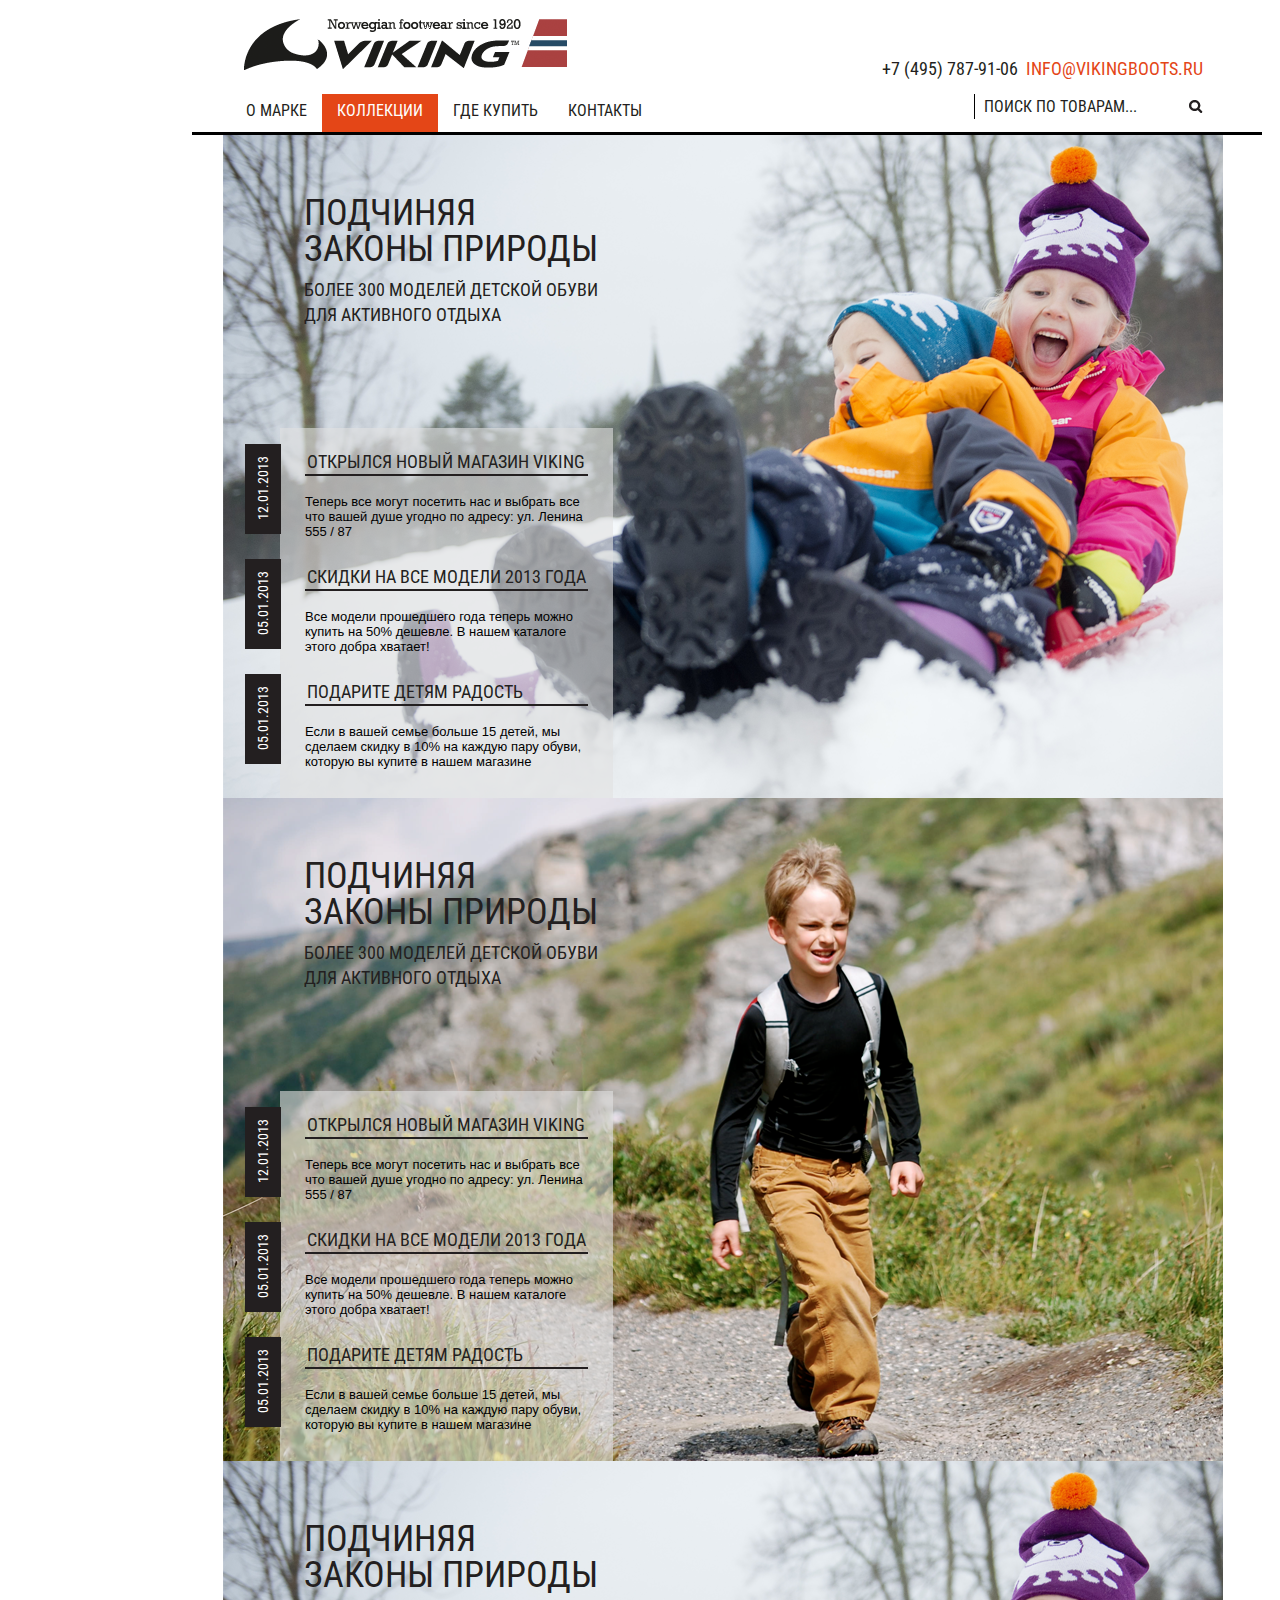
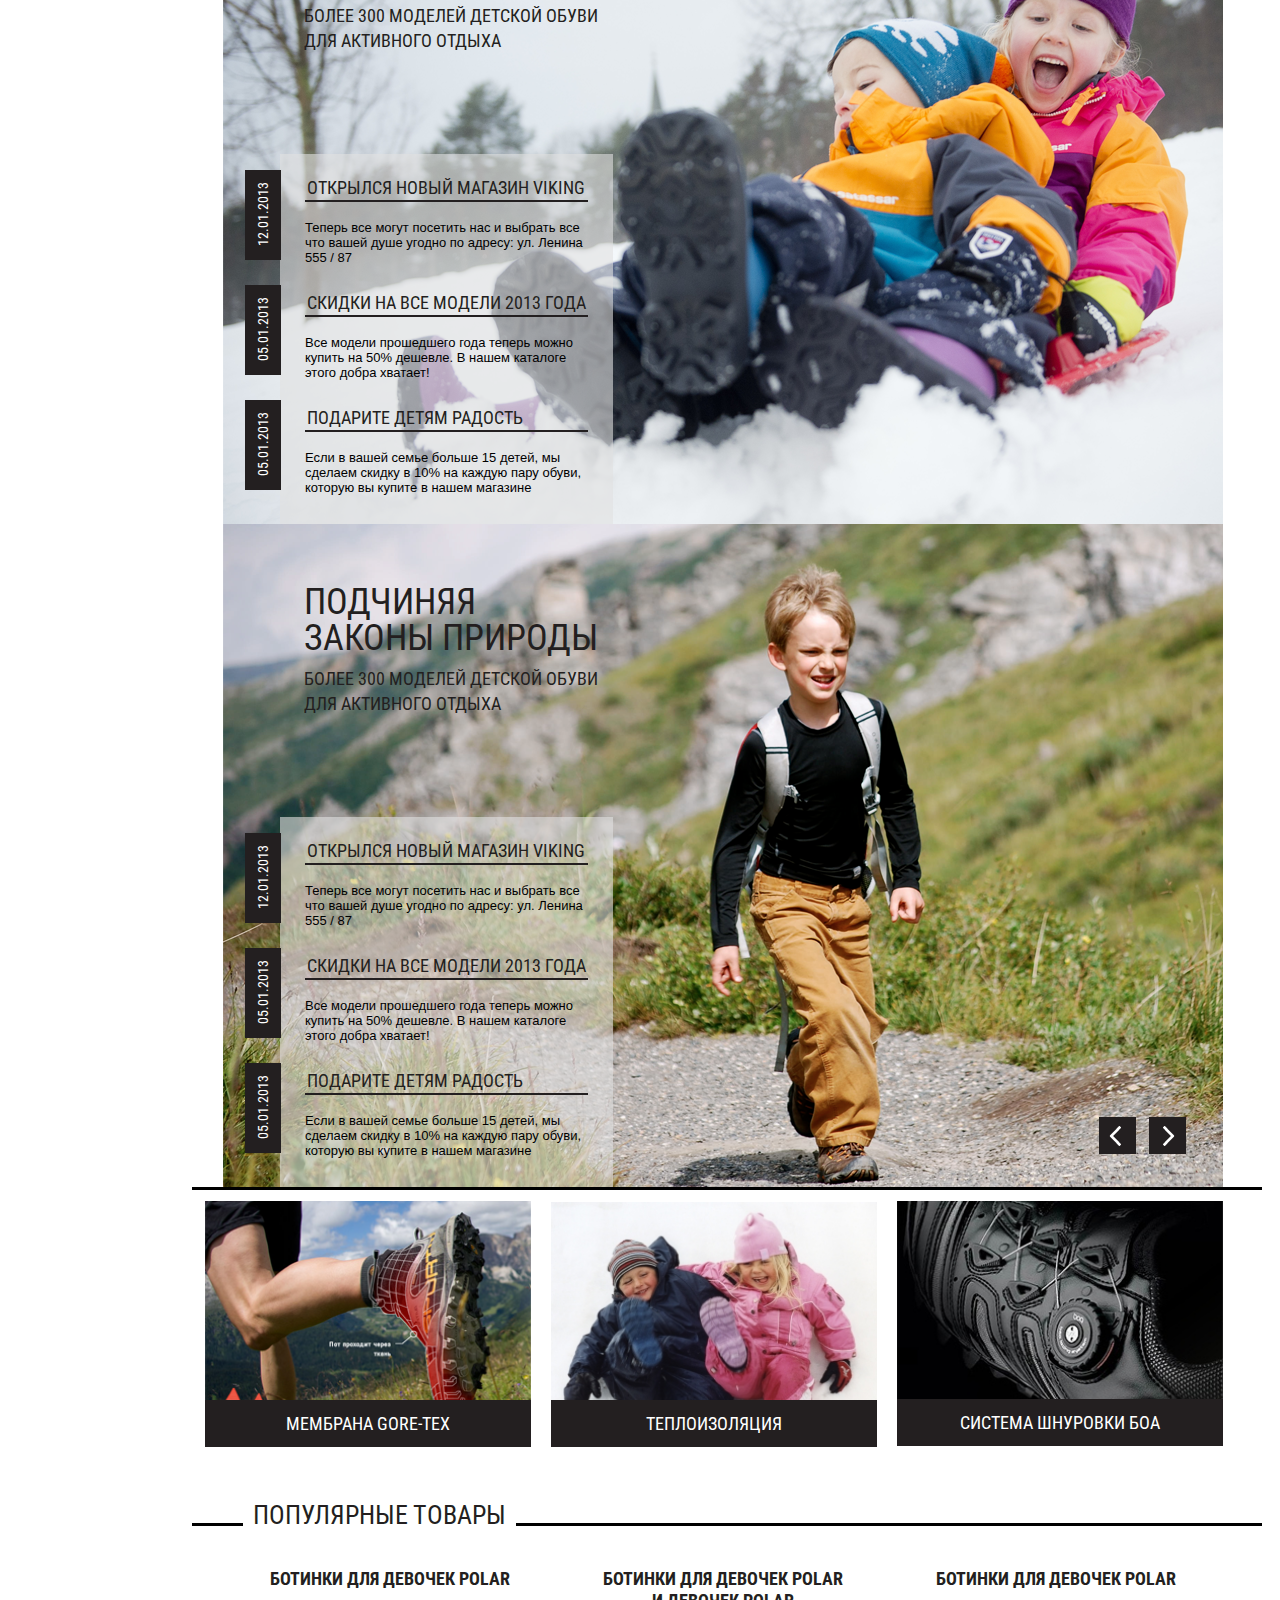
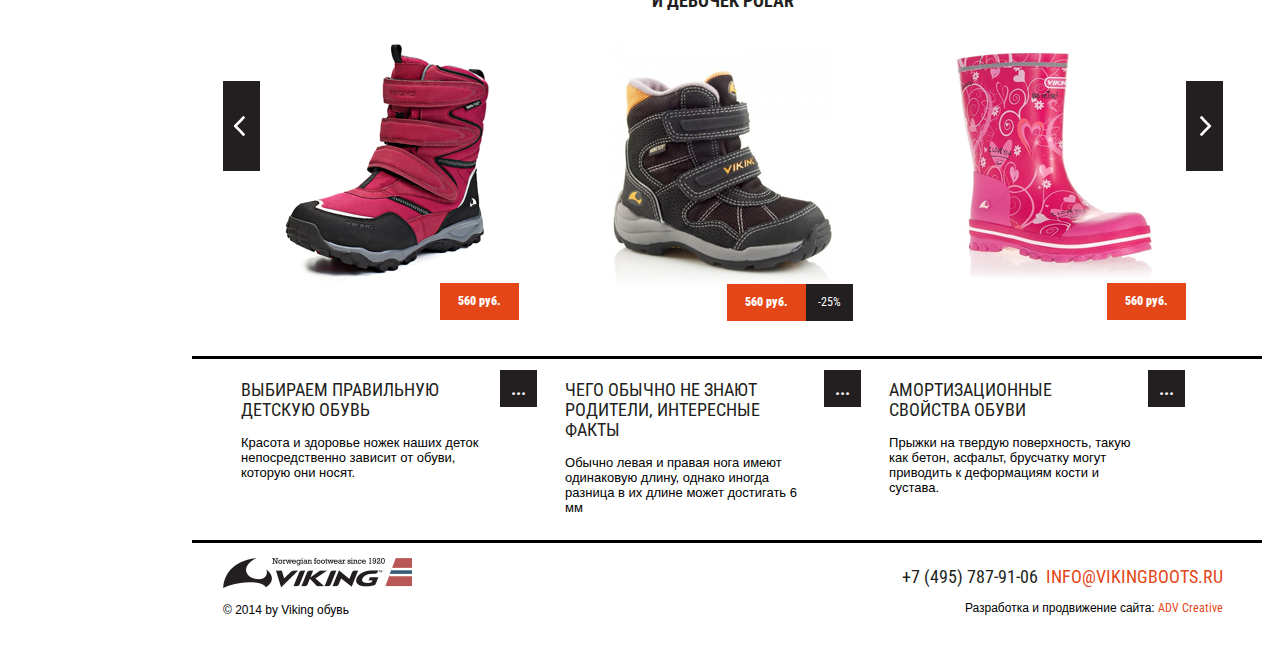
==== commit 66b78c47: "upd" ====
--- a/index.html
+++ b/index.html
@@ -191,90 +191,77 @@
 		<div class="popular-items">
 			<h3 class="h3">Популярные товары</h3>
 			<div class="border"></div>
-			<div class="carousel collection">
-				<div class="cycle-slideshow" 
-					data-cycle-fx="scrollHorz"
-			    data-cycle-timeout="4000"
-					data-cycle-pager-template="<button></button>"
-			    data-cycle-prev=".cycle__nav_prev"
-			    data-cycle-next=".cycle__nav_next"
-			    data-cycle-slides=".collection__item"
-			    >
-			    <div class="collection__item">
-			    	<div class="collection__block">
-				    	<h3 class="h4">Ботинки для девочек Polar</h3>
-				    	<div class="collection__img"><img src="img/arr6.png" alt=""></div>
-				    	<div class="price">
-				    		<div class="price__value">560 руб.</div>
-				    	</div>
-			    	</div>
-			    	<div class="collection__block">
-				    	<h3 class="h4">Ботинки для девочек Polar<br>и девочек Polar</h3>
-				    	<div class="collection__img"><img src="img/arr7.png" alt=""></div>
-				    	<div class="price">
-			    		<div class="price__discount">-25%</div>
-				    		<div class="price__value">560 руб.</div>
-				    	</div>
-			    	</div>
-			    	<div class="collection__block">
-				    	<h3 class="h4">Ботинки для девочек Polar</h3>
-				    	<div class="collection__img"><img src="img/arr8.png" alt=""></div>
-				    	<div class="price">
-				    		<div class="price__value">560 руб.</div>
-				    	</div>
-			    	</div>
-			    </div>
-			    <div class="collection__item">
-			    	<div class="collection__block">
-				    	<h3 class="h4">Ботинки для девочек Polar</h3>
-				    	<div class="collection__img"><img src="img/arr6.png" alt=""></div>
-				    	<div class="price">
-				    		<div class="price__value">560 руб.</div>
-				    	</div>
-			    	</div>
-			    	<div class="collection__block">
-				    	<h3 class="h4">Ботинки для девочек Polar<br>и девочек Polar</h3>
-				    	<div class="collection__img"><img src="img/arr7.png" alt=""></div>
-				    	<div class="price">
-			    		<div class="price__discount">-25%</div>
-				    		<div class="price__value">560 руб.</div>
-				    	</div>
-			    	</div>
-			    	<div class="collection__block">
-				    	<h3 class="h4">Ботинки для девочек Polar</h3>
-				    	<div class="collection__img"><img src="img/arr8.png" alt=""></div>
-				    	<div class="price">
-				    		<div class="price__value">560 руб.</div>
-				    	</div>
-			    	</div>
-			    </div>
-			    <div class="collection__item">
-			    	<div class="collection__block">
-				    	<h3 class="h4">Ботинки для девочек Polar</h3>
-				    	<div class="collection__img"><img src="img/arr6.png" alt=""></div>
-				    	<div class="price">
-				    		<div class="price__value">560 руб.</div>
-				    	</div>
-			    	</div>
-			    	<div class="collection__block">
-				    	<h3 class="h4">Ботинки для девочек Polar<br>и девочек Polar</h3>
-				    	<div class="collection__img"><img src="img/arr7.png" alt=""></div>
-				    	<div class="price">
-			    		<div class="price__discount">-25%</div>
-				    		<div class="price__value">560 руб.</div>
-				    	</div>
-			    	</div>
-			    	<div class="collection__block">
-				    	<h3 class="h4">Ботинки для девочек Polar</h3>
-				    	<div class="collection__img"><img src="img/arr8.png" alt=""></div>
-				    	<div class="price">
-				    		<div class="price__value">560 руб.</div>
-				    	</div>
-			    	</div>
-			    </div>
-			  </div>
-				<button class="cycle__nav cycle__nav_prev"><i></i></button>
-				<button class="cycle__nav cycle__nav_next"><i></i></button>
+			<div class="collection collection_slider js-sl-collection">
+				<div class="collection__in">
+		    	<a href="#" class="collection__block">
+			    	<h3 class="h4">Ботинки для девочек Polar</h3>
+			    	<div class="collection__img"><img src="img/arr6.png" alt=""></div>
+			    	<div class="price">
+			    		<div class="price__value">560 руб.</div>
+			    	</div>
+		    	</a>
+		    	<a href="#" class="collection__block">
+			    	<h3 class="h4">Ботинки для девочек Polar<br>и девочек Polar</h3>
+			    	<div class="collection__img"><img src="img/arr7.png" alt=""></div>
+			    	<div class="price">
+		    		<div class="price__discount">-25%</div>
+			    		<div class="price__value">560 руб.</div>
+			    	</div>
+		    	</a>
+		    	<a href="#" class="collection__block">
+			    	<h3 class="h4">Ботинки для девочек Polar</h3>
+			    	<div class="collection__img"><img src="img/arr8.png" alt=""></div>
+			    	<div class="price">
+			    		<div class="price__value">560 руб.</div>
+			    	</div>
+		    	</a>
+		    	<a href="#" class="collection__block">
+			    	<h3 class="h4">Ботинки для девочек Polar</h3>
+			    	<div class="collection__img"><img src="img/arr6.png" alt=""></div>
+			    	<div class="price">
+			    		<div class="price__value">560 руб.</div>
+			    	</div>
+		    	</a>
+		    	<a href="#" class="collection__block">
+			    	<h3 class="h4">Ботинки для девочек Polar<br>и девочек Polar</h3>
+			    	<div class="collection__img"><img src="img/arr7.png" alt=""></div>
+			    	<div class="price">
+		    		<div class="price__discount">-25%</div>
+			    		<div class="price__value">560 руб.</div>
+			    	</div>
+		    	</a>
+		    	<a href="#" class="collection__block">
+			    	<h3 class="h4">Ботинки для девочек Polar</h3>
+			    	<div class="collection__img"><img src="img/arr8.png" alt=""></div>
+			    	<div class="price">
+			    		<div class="price__value">560 руб.</div>
+			    	</div>
+		    	</a>
+		    	<a href="#" class="collection__block">
+			    	<h3 class="h4">Ботинки для девочек Polar</h3>
+			    	<div class="collection__img"><img src="img/arr6.png" alt=""></div>
+			    	<div class="price">
+			    		<div class="price__value">560 руб.</div>
+			    	</div>
+		    	</a>
+		    	<a href="#" class="collection__block">
+			    	<h3 class="h4">Ботинки для девочек Polar<br>и девочек Polar</h3>
+			    	<div class="collection__img"><img src="img/arr7.png" alt=""></div>
+			    	<div class="price">
+		    		<div class="price__discount">-25%</div>
+			    		<div class="price__value">560 руб.</div>
+			    	</div>
+		    	</a>
+		    	<a href="#" class="collection__block">
+			    	<h3 class="h4">Ботинки для девочек Polar</h3>
+			    	<div class="collection__img"><img src="img/arr8.png" alt=""></div>
+			    	<div class="price">
+			    		<div class="price__value">560 руб.</div>
+			    	</div>
+		    	</a>
+				</div>
+				<button class="collection__prev"><i></i></button>
+				<button class="collection__next"><i></i></button>
 			</div>
 		</div>
 		<!-- END .popular-items .carousel -->
--- a/css/screen.css
+++ b/css/screen.css
@@ -21,7 +21,7 @@
 
 body { font-size: 12px; font-family: Arial, sans-serif; line-height: 1.4; }
 
-.out { margin: 0 auto; padding: 0 39px 0 31px; min-width: 1070px; width: 70%; min-height: 100%; -webkit-box-sizing: border-box; -moz-box-sizing: border-box; box-sizing: border-box; }
+.out { margin: 0 15%; padding: 0 39px 0 31px; min-width: 1070px; min-height: 100%; -webkit-box-sizing: border-box; -moz-box-sizing: border-box; box-sizing: border-box; }
 
 .h1 { font-size: 36px; }
 
@@ -34,18 +34,35 @@
 a, .h1, .h3, .h4, .phone, .mail, .menu__item, .cycle__top, .cycle__date, .characteristic__item, .in, .series__table { color: #231f20; font-weight: 400; font-family: "Roboto Condensed", sans-serif; }
 
 p { font: 13px normal Arial, sans-serif; }
+
+input, textarea { border: 1px solid #231f20; -webkit-box-sizing: border-box; -moz-box-sizing: border-box; box-sizing: border-box; }
+input:-moz-placeholder, input::-moz-placeholder, textarea:-moz-placeholder, textarea::-moz-placeholder { color: #231f20; opacity: 1; }
+input::-webkit-input-placeholder, textarea::-webkit-input-placeholder { color: #231f20; }
+input:-ms-input-placeholder, textarea:-ms-input-placeholder { font-weight: 400; font-family: "Roboto Condensed", sans-serif; font-size: 16px; text-transform: uppercase; }
+input:-moz-placeholder, textarea:-moz-placeholder { font-weight: 400; font-family: "Roboto Condensed", sans-serif; font-size: 16px; text-transform: uppercase; }
+input::-moz-placeholder, textarea::-moz-placeholder { font-weight: 400; font-family: "Roboto Condensed", sans-serif; font-size: 16px; text-transform: uppercase; }
+input::-webkit-input-placeholder, textarea::-webkit-input-placeholder { font-weight: 400; font-family: "Roboto Condensed", sans-serif; font-size: 16px; text-transform: uppercase; }
+input::placeholder, textarea::placeholder { font-weight: 400; font-family: "Roboto Condensed", sans-serif; font-size: 16px; text-transform: uppercase; }
+input:focus:-ms-input-placeholder, textarea:focus:-ms-input-placeholder { font-size: 0; }
+input:focus:-moz-placeholder, textarea:focus:-moz-placeholder { font-size: 0; }
+input:focus::-moz-placeholder, textarea:focus::-moz-placeholder { font-size: 0; }
+input:focus::-webkit-input-placeholder, textarea:focus::-webkit-input-placeholder { font-size: 0; }
+input:focus::placeholder, textarea:focus::placeholder { font-size: 0; }
 
 .border { left: -31px; right: -39px; height: 3px; background: black; }
 
 .btn { width: 185px; height: 47px; color: white; line-height: 47px; text-align: center; text-transform: uppercase; font-size: 18px; text-decoration: none; vertical-align: middle; font-family: "Roboto Condensed", sans-serif; background: #231f20; display: inline-block; -webkit-transition: 0.2s; -moz-transition: 0.2s; -o-transition: 0.2s; transition: 0.2s; }
 .btn:hover { background: #e34617; -webkit-transition: 0.2s; -moz-transition: 0.2s; -o-transition: 0.2s; transition: 0.2s; }
+.btn:active { -webkit-box-shadow: inset 0 0 3px #6a210b; -moz-box-shadow: inset 0 0 3px #6a210b; box-shadow: inset 0 0 3px #6a210b; }
+
+.btn_red { background: #e34617; }
 
 .breadcrumbs { width: 100%; }
 .breadcrumbs .breadcrumbs__item { position: relative; padding: 0 15px; display: inline-block; }
 .breadcrumbs .breadcrumbs__item a { color: #e44617; font-size: 13px; text-decoration: none; }
 .breadcrumbs .breadcrumbs__item a:hover { text-decoration: underline; }
 .breadcrumbs .breadcrumbs__item i { padding-right: 3px; color: #e44617; font-size: 14px; font-style: normal; }
-.breadcrumbs .breadcrumbs__item:before { position: absolute; content: ""; top: 50%; left: -2.5px; margin-top: -4px; background: url('../img/icons-s545f2d0f0f.png') 0 -171px no-repeat; width: 5px; height: 8px; }
+.breadcrumbs .breadcrumbs__item:before { position: absolute; content: ""; top: 50%; left: -2.5px; margin-top: -4px; background: url('../img/icons-sdbfd9c4c3a.png') 0 -171px no-repeat; width: 5px; height: 8px; }
 .breadcrumbs .breadcrumbs__item:first-child { padding-left: 0; }
 .breadcrumbs .breadcrumbs__item:first-child:before { content: none; }
 .breadcrumbs .breadcrumbs__item:last-child { padding-right: 0; }
@@ -57,7 +74,7 @@
 
 .footer__left { float: left; }
 
-.footer__logo { margin-top: 18px; text-decoration: none; display: inline-block; background: url('../img/icons-s545f2d0f0f.png') 0 -84px no-repeat; width: 189px; height: 30px; }
+.footer__logo { margin-top: 18px; text-decoration: none; display: inline-block; background: url('../img/icons-sdbfd9c4c3a.png') 0 -84px no-repeat; width: 189px; height: 30px; }
 
 .footer__right { float: right; margin-top: 28px; line-height: 1; text-align: right; }
 
@@ -66,6 +83,9 @@
 .footer__development { margin-top: 16px; line-height: 1; }
 .footer__development a { text-decoration: none; color: #e44617; }
 .footer__development a:hover { text-decoration: underline; }
+
+.footer_mod .border { left: 0; right: 0; }
+.footer_mod .footer__wraper { margin: 0 auto; padding: 0 15px 0 20px; width: 1000px; -webkit-box-sizing: border-box; -moz-box-sizing: border-box; box-sizing: border-box; }
 
 @media (min-width: 1760px) { .article { padding-right: 20px !important; padding-left: 37px !important; }
   .article__item { padding-right: 56px !important; width: 25% !important; }
@@ -78,7 +98,7 @@
 
 .header { height: 94px; }
 
-.header__left { float: left; margin-top: 10px; background: url('../img/icons-s545f2d0f0f.png') 0 0 no-repeat; width: 370px; height: 74px; }
+.header__left { float: left; margin-top: 10px; background: url('../img/icons-sdbfd9c4c3a.png') 0 0 no-repeat; width: 370px; height: 74px; }
 
 .header__right { float: right; margin-top: 56px; }
 
@@ -100,21 +120,9 @@
 .menu .menu__item:hover { background: #e44617; -webkit-transition: 0.2s; -moz-transition: 0.2s; -o-transition: 0.2s; transition: 0.2s; }
 .menu .menu__item:hover a { color: white; }
 .menu .menu__input { position: relative; float: right; padding-right: 23px; width: 205px; }
-.menu .menu__input input { padding: 0 9px; width: 100%; height: 25px; line-height: 24px; font-size: 16px; }
-.menu .menu__input input:-moz-placeholder, .menu .menu__input input::-moz-placeholder { color: #231f20; opacity: 1; }
-.menu .menu__input input::-webkit-input-placeholder { color: #231f20; }
-.menu .menu__input input:-ms-input-placeholder { text-transform: uppercase; }
-.menu .menu__input input:-moz-placeholder { text-transform: uppercase; }
-.menu .menu__input input::-moz-placeholder { text-transform: uppercase; }
-.menu .menu__input input::-webkit-input-placeholder { text-transform: uppercase; }
-.menu .menu__input input::placeholder { text-transform: uppercase; }
-.menu .menu__input input:focus:-ms-input-placeholder { font-size: 0; }
-.menu .menu__input input:focus:-moz-placeholder { font-size: 0; }
-.menu .menu__input input:focus::-moz-placeholder { font-size: 0; }
-.menu .menu__input input:focus::-webkit-input-placeholder { font-size: 0; }
-.menu .menu__input input:focus::placeholder { font-size: 0; }
+.menu .menu__input input { padding: 0 9px; width: 100%; height: 25px; line-height: 24px; font-size: 16px; border: none; }
 .menu .menu__input:before { position: absolute; content: ""; top: 0; left: -1px; height: 25px; width: 1px; background: black; }
-.menu .menu__input:after { position: absolute; content: ""; top: 5px; right: 0; background: url('../img/icons-s545f2d0f0f.png') 0 -124px no-repeat; width: 15px; height: 15px; }
+.menu .menu__input:after { position: absolute; content: ""; top: 5px; right: 0; background: url('../img/icons-sdbfd9c4c3a.png') 0 -124px no-repeat; width: 15px; height: 15px; }
 
 .cycle { position: relative; margin-top: 3px; overflow: hidden; }
 .cycle .cycle__field { position: absolute; top: 0; left: 57px; bottom: 0; width: 333px; }
@@ -127,18 +135,27 @@
 .cycle .cycle__col .h4:before { position: absolute; content: ""; left: 0; bottom: 0; right: 0; height: 2px; background: #231f20; }
 .cycle .cycle__col .cycle__date { position: absolute; left: -87px; top: 18px; padding: 0 12px 0 14px; height: 36px; color: white; line-height: 36px; font-size: 14px; background: #231f20; -moz-transform: rotate(270deg); -o-transform: rotate(270deg); -webkit-transform: rotate(270deg); -ms-transform: rotate(270deg); transform: rotate(270deg); filter: progid:DXImageTransform.Microsoft.Matrix(M11=$m11, M12=$m12,M21=$m21, M22=$m22, sizingMethod='auto expand'); zoom: 1; }
 
-.cycle__nav { position: absolute; bottom: 33px; width: 37px; height: 37px; background: #231f20; z-index: 10000; -webkit-transition: 0.2s; -moz-transition: 0.2s; -o-transition: 0.2s; transition: 0.2s; }
-.cycle__nav i { position: absolute; top: 50%; left: 14px; margin-top: -10px; background: url('../img/icons-s545f2d0f0f.png') 0 -272px no-repeat; width: 12px; height: 20px; }
-.cycle__nav:hover { background: #e44617; -webkit-transition: 0.2s; -moz-transition: 0.2s; -o-transition: 0.2s; transition: 0.2s; }
-
-.cycle__nav_prev { right: 87px; }
-.cycle__nav_prev i { left: 10px; -moz-transform: rotate(180deg); -o-transform: rotate(180deg); -webkit-transform: rotate(180deg); -ms-transform: rotate(180deg); transform: rotate(180deg); filter: progid:DXImageTransform.Microsoft.Matrix(M11=$m11, M12=$m12,M21=$m21, M22=$m22, sizingMethod='auto expand'); zoom: 1; }
+.cycle__nav, .collection__prev, .collection__next { position: absolute; bottom: 33px; width: 37px; height: 37px; background: #231f20; z-index: 10000; -webkit-transition: 0.2s; -moz-transition: 0.2s; -o-transition: 0.2s; transition: 0.2s; }
+.cycle__nav i, .collection__prev i, .collection__next i { position: absolute; top: 50%; left: 14px; margin-top: -10px; background: url('../img/icons-sdbfd9c4c3a.png') 0 -272px no-repeat; width: 12px; height: 20px; }
+.cycle__nav:hover, .collection__prev:hover, .collection__next:hover { background: #e44617; -webkit-transition: 0.2s; -moz-transition: 0.2s; -o-transition: 0.2s; transition: 0.2s; }
+
+.cycle__nav_prev, .collection__prev { right: 87px; }
+.cycle__nav_prev i, .collection__prev i { left: 10px; -moz-transform: rotate(180deg); -o-transform: rotate(180deg); -webkit-transform: rotate(180deg); -ms-transform: rotate(180deg); transform: rotate(180deg); filter: progid:DXImageTransform.Microsoft.Matrix(M11=$m11, M12=$m12,M21=$m21, M22=$m22, sizingMethod='auto expand'); zoom: 1; }
 
 .cycle__nav_next { right: 37px; }
 .cycle__nav_next span { right: 0; }
 
+.collection__prev, .collection__next { top: 50%; margin-top: -45px; height: 90px; }
+
+.collection__prev { left: 0; }
+
+.collection__next { right: 0; }
+
 .cycle__item { position: relative; width: 100%; height: 100%; overflow: hidden; }
 .cycle__item img { width: 100%; display: block; }
+
+.collection__prev.is-disabled, .collection__next.is-disabled { opacity: 0.5; }
+.collection__prev.is-disabled:hover, .collection__next.is-disabled:hover { background: #231f20; cursor: default; }
 
 .previews { position: relative; margin-left: -18px; padding: 14px 0 50px; font-size: 0; }
 .previews .border { position: absolute; top: 0; left: -13px; }
@@ -164,15 +181,19 @@
 .popular-items .carousel .cycle__nav_prev { left: 0; }
 .popular-items .carousel .cycle__nav_next { right: 0; }
 .popular-items .cycle-sentinel { margin: 0; }
-.popular-items .price { position: absolute; bottom: 0; right: 0; }
-
-.collection__item { height: 350px; width: 100%; vertical-align: top; text-align: center; }
-.collection__item .h4 { height: 40px; line-height: 1.2; font-weight: 700; vertical-align: top; }
-
-.collection__block { position: relative; width: 33%; vertical-align: top; display: inline-block; }
-
-.collection__img { height: 310px; width: 100%; }
-.collection__img img { float: right; padding-right: 40px; }
+.popular-items .price { position: absolute; bottom: 0; right: 37px; }
+
+.collection_slider { padding: 35px 0; }
+
+.collection__in { white-space: nowrap; text-align: center; overflow: hidden; font-size: 0; }
+.collection__in .h4 { min-height: 42px; line-height: 1.2; font-weight: 700; }
+
+.collection__block { position: relative; width: 33.3333%; vertical-align: top; display: inline-block; white-space: normal; font-size: 12px; text-decoration: none; }
+.collection__block:hover .h4 { text-decoration: underline; }
+@media (min-width: 1760px) { .collection__block { width: 25%; } }
+
+.collection__img { height: 310px; width: 100%; line-height: 310px; font-size: 0; text-align: center; }
+.collection__img img { vertical-align: middle; }
 
 .popular-items_mod { padding-bottom: 37px; }
 .popular-items_mod .in { position: absolute; bottom: 0; left: 50%; margin-left: -106px; font-size: 18px; border: none; }
@@ -183,7 +204,7 @@
 
 .price__value { float: right; padding: 0 18px; height: 37px; font-family: "Roboto Condensed", sans-serif; font-weight: 900; text-align: center; line-height: 37px; color: white; z-index: 20000; background: #e44617; display: inline-block; }
 
-.price__discount { float: right; margin-right: 24px; padding: 0 12px; height: 37px; line-height: 37px; text-align: center; color: white; background: #231f20; display: inline-block; }
+.price__discount { float: right; padding: 0 12px; height: 37px; line-height: 37px; text-align: center; color: white; background: #231f20; display: inline-block; }
 
 .article { position: relative; padding: 14px 0 25px 18px; width: 100%; font-size: 0; -webkit-box-sizing: border-box; -moz-box-sizing: border-box; box-sizing: border-box; }
 .article .border { position: absolute; top: 0; }
@@ -206,7 +227,7 @@
 
 .photo__row { font-size: 0; }
 
-.photo__item { margin-right: 2%; width: 32%; border: 1px solid #e9e9e9; display: inline-block; -webkit-box-sizing: border-box; -moz-box-sizing: border-box; box-sizing: border-box; }
+.photo__item { margin-right: 2%; width: 32%; border: 1px solid #e9e9e9; cursor: pointer; display: inline-block; -webkit-box-sizing: border-box; -moz-box-sizing: border-box; box-sizing: border-box; }
 .photo__item img { width: 100%; min-height: 141px; }
 
 .photo__item_right { margin-right: 0; }
@@ -259,10 +280,13 @@
 .collection .h3 { padding: 34px 0 24px 20px; }
 
 .collection__row { padding: 38px 45px 0 30px; -webkit-box-sizing: border-box; -moz-box-sizing: border-box; box-sizing: border-box; }
-.collection__row .collection__item { margin-bottom: 52px; height: auto; }
+.collection__row .collection__item { margin-bottom: 52px; height: auto; font-size: 0; }
+.collection__row .collection__item .h4 { height: 40px; text-decoration: none; text-align: center; }
+.collection__row .collection__item .collection__block { width: 33%; }
+.collection__row .collection__item .collection__block:hover .h4 { text-decoration: underline; }
 .collection__row .collection__img { height: auto; }
 .collection__row .collection__img img { padding-right: 0; width: 100%; }
-.collection__row .price { float: right; }
+.collection__row .price { float: right; bottom: 0; }
 
 .collection__menu .menu__item a { text-transform: none; }
 .collection__menu .border { bottom: 0; height: 1px; z-index: -1; background: #e9e9e9; }
@@ -276,8 +300,44 @@
 
 .is-active .select__list { display: block; }
 
-.select__text { position: relative; padding-right: 24px; height: 20px; line-height: 20px; text-transform: uppercase; display: block; }
-.select__text:before { position: absolute; content: ""; top: 50%; right: 0; margin-top: -2.5px; background: url('../img/icons-s545f2d0f0f.png') 0 -189px no-repeat; width: 8px; height: 5px; }
+.select__text { position: relative; padding-right: 24px; height: 20px; line-height: 20px; font-weight: 400; font-size: 16px; text-transform: uppercase; display: block; }
+.select__text:before { position: absolute; content: ""; top: 50%; right: 0; margin-top: -2.5px; background: url('../img/icons-sdbfd9c4c3a.png') 0 -189px no-repeat; width: 8px; height: 5px; }
 
 .select__list { position: absolute; top: 19px; left: 0; right: 0; font-weight: normal; text-transform: uppercase; z-index: 100; display: none; background: white; }
 .select__list li:hover { background: #e44617; -webkit-transition: 0.2s; -moz-transition: 0.2s; -o-transition: 0.2s; transition: 0.2s; }
+
+.wrapper .h1 { padding: 32px 0 15px; }
+.wrapper .h4 { padding-top: 40px; }
+.wrapper p { padding: 5px 0; }
+.wrapper .link__more { padding-top: 10px; font: 13px normal Arial, sans-serif; color: #e44617; text-decoration: none; display: inline-block; }
+.wrapper .link__more:hover { text-decoration: underline; }
+
+.advantage { margin: 20px 0 30px; }
+.advantage li { position: relative; padding-left: 20px; }
+.advantage li:before { position: absolute; content: ""; top: 11px; left: 6px; background: url('../img/icons-sdbfd9c4c3a.png') 0 -302px no-repeat; width: 4px; height: 4px; }
+
+.table { margin-bottom: 20px; }
+.table tr td, .table tr th { min-width: 180px; text-align: center; border: 1px solid #231f20; }
+.table tr td:first-child, .table tr th:first-child { padding-left: 28px; min-width: 577px; text-align: left; }
+.table tr td:last-child, .table tr th:last-child { min-width: 197px; }
+.table tr td { height: 39px; }
+.table tr td p { line-height: 39px; }
+.table tr th { font-size: 18px; text-transform: uppercase; font-weight: 400; line-height: 55px; font-family: "Roboto Condensed", sans-serif; }
+
+.text_bgred { margin: 10px 0; padding: 0 20px; color: white; background: #e44617; }
+
+.form { margin: 50px auto 95px; width: 452px; font-size: 0; }
+.form textarea, .form input { margin: 0 9px 9px 0; padding: 10px 10px 10px 16px; }
+.form textarea { width: 442px; height: 108px; resize: none; -webkit-box-sizing: border-box; -moz-box-sizing: border-box; box-sizing: border-box; }
+.form input { width: 217px; }
+.form .h4 { margin-bottom: 22px; text-align: center; }
+.form .btn { margin-right: 9px; width: 217px; height: 37px; line-height: 37px; -webkit-box-sizing: border-box; -moz-box-sizing: border-box; box-sizing: border-box; }
+.form .form__field { font-size: 0; }
+.form .form__field .input { width: 217px; margin-top: -10px; }
+.form .form__field .select__list { width: 199px; left: 1px; top: 34px; padding-left: 15px; }
+.form .form__field .select__text { padding: 10px 10px 10px 16px; width: 217px; height: 37px; line-height: 1; border: 1px solid #231f20; -webkit-box-sizing: border-box; -moz-box-sizing: border-box; box-sizing: border-box; }
+.form .form__field .select__text:before { right: 14px; }
+
+.map { position: relative; padding-top: 3px; }
+.map img { width: 100%; display: block; }
+.map .border { position: absolute; top: 0; left: 0; right: 0; }
